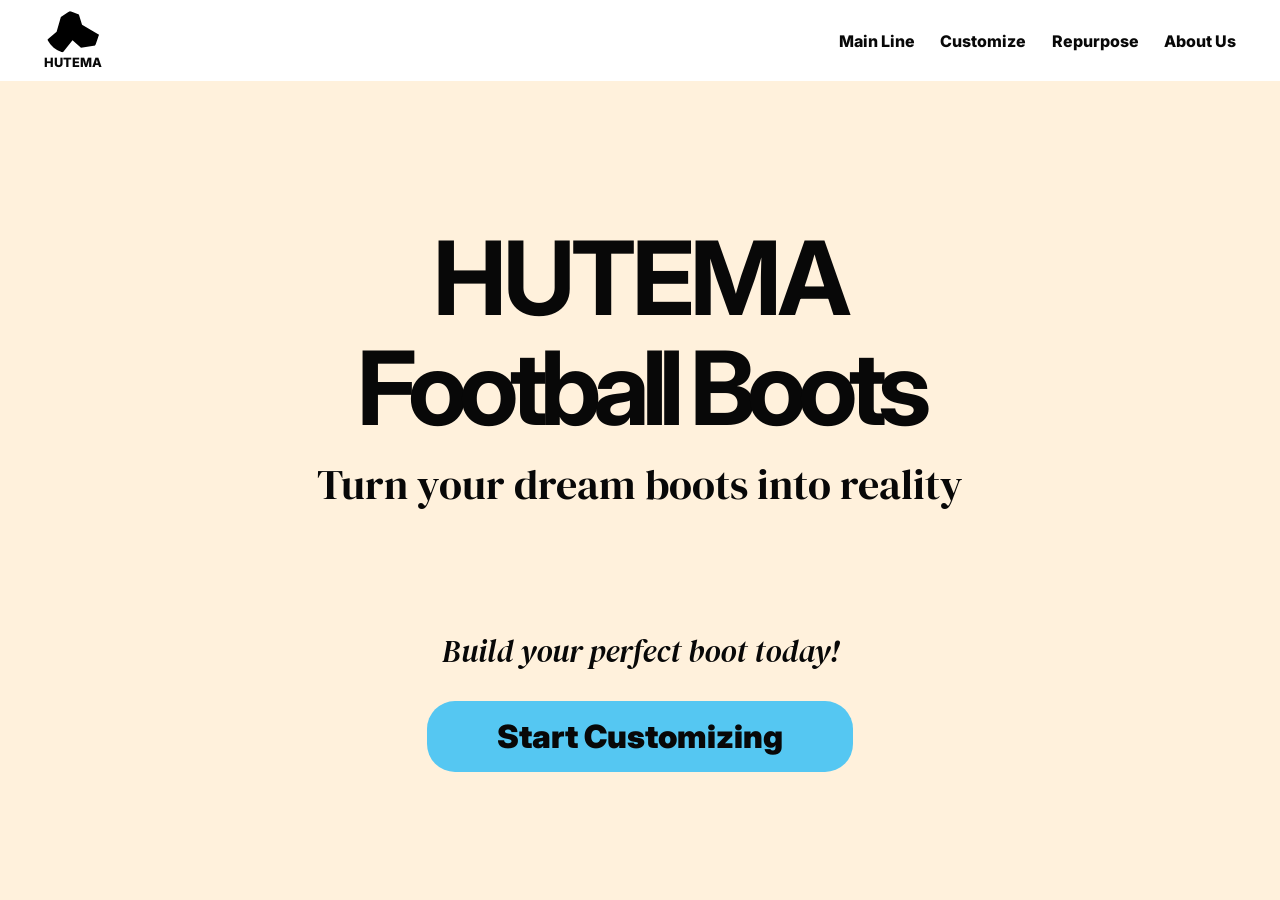
==== index.html @ 70125a13 "T" ====
<!doctype html>
<html lang="en">
<head>
  <meta charset="UTF-8">
  <meta name="viewport" content="width=device-width, initial-scale=1.0">
  <title>Hutema Football Boots</title>
  <link rel="stylesheet" href="styles.css">
</head>
<body class="home-page">
  <header class="site-header">
    <a class="logo" href="/" aria-label="Hutema home">
      <span class="logo-mark"></span>
      <span>HUTEMA</span>
    </a>

    <nav class="main-nav">
      <a href="main-line.html">Main Line</a>
      <a href="customizer.html">Customize</a>
      <a href="repurpose.html">Repurpose</a>
      <a href="about.html">About Us</a>
    </nav>
  </header>

  <main class="home-hero">
    <h1><span>HUTEMA</span>Football Boots</h1>
    <p class="hero-tagline">Turn your dream boots into reality</p>

    <div class="hero-action">
      <p>Build your perfect boot today!</p>
      <a class="start-button" href="customizer.html">Start Customizing</a>
    </div>
  </main>
</body>
</html>
---- styles.css ----
@import url("https://fonts.googleapis.com/css2?family=DM+Serif+Display:ital@0;1&family=Inter:wght@500;600;700;800;900&display=swap");

:root {
  --cream: #fff1dc;
  --black: #080808;
  --blue: #55c7f2;
  --teal: #004d63;
  --gold: #edb735;
}

* {
  box-sizing: border-box;
}

body {
  margin: 0;
  color: var(--black);
  font-family: Inter, Arial, sans-serif;
}

a {
  color: inherit;
  text-decoration: none;
}

.site-header {
  min-height: 81px;
  display: flex;
  align-items: center;
  justify-content: space-between;
  padding: 8px 3.4%;
  background: white;
}

.logo {
  display: grid;
  justify-items: center;
  font-size: 0.8rem;
  font-weight: 800;
  line-height: 1;
}

.logo-mark {
  width: 53px;
  height: 43px;
  display: block;
  margin-bottom: 3px;
  background: black;
  border-radius: 54% 46% 46% 53%;
  clip-path: polygon(
    45% 0, 62% 8%, 68% 32%, 100% 55%,
    93% 80%, 66% 85%, 50% 68%, 32% 96%,
    5% 90%, 0 69%, 20% 48%, 28% 14%
  );
}

.main-nav {
  display: flex;
  gap: clamp(18px, 2vw, 34px);
  font-size: clamp(0.85rem, 1.25vw, 1.35rem);
  font-weight: 800;
}

.main-nav a:hover,
.main-nav a.current {
  color: #147ea6;
}

/* Home page */

.home-page {
  min-height: 100vh;
  background: var(--cream);
}

.home-hero {
  min-height: calc(100vh - 81px);
  display: flex;
  flex-direction: column;
  align-items: center;
  justify-content: center;
  padding: 60px 20px 45px;
  text-align: center;
}

.home-hero h1 {
  max-width: 900px;
  margin: 0;
  font-size: clamp(3.5rem, 8vw, 7.3rem);
  line-height: 1.07;
  letter-spacing: -0.08em;
}

.home-hero h1 span {
  display: block;
  letter-spacing: -0.04em;
}

.hero-tagline {
  margin: 12px 0 0;
  font-family: "DM Serif Display", Georgia, serif;
  font-size: clamp(1.8rem, 3.3vw, 3rem);
}

.hero-action {
  margin-top: clamp(65px, 13vh, 150px);
}

.hero-action p {
  margin: 0 0 29px;
  font-family: "DM Serif Display", Georgia, serif;
  font-size: clamp(1.5rem, 2.4vw, 2.3rem);
  font-style: italic;
}

.start-button {
  display: inline-block;
  padding: 16px 70px;
  border-radius: 28px;
  background: var(--blue);
  font-size: clamp(1.2rem, 2.5vw, 2rem);
  font-weight: 900;
}

/* Customizer pages */

.customizer-page {
  min-height: 100vh;
  background: var(--cream);
}

.customizer-main {
  padding: 22px 5.4vw 50px;
}

.config-tabs {
  display: flex;
  gap: clamp(35px, 6vw, 93px);
  margin-bottom: 58px;
}

.config-tabs a {
  font-size: clamp(2.1rem, 3.1vw, 3.2rem);
  font-weight: 800;
  letter-spacing: -0.07em;
}

.config-tabs a.active {
  color: var(--gold);
}

.customizer-layout {
  display: grid;
  grid-template-columns: minmax(460px, 1fr) minmax(360px, 0.72fr);
  gap: 6vw;
  align-items: center;
}

.option-switcher {
  width: min(100%, 312px);
  display: grid;
  grid-template-columns: 42px 1fr 42px;
  align-items: center;
  overflow: hidden;
  border: 2px solid #111;
  border-radius: 23px;
  background: var(--teal);
  color: white;
}

.option-switcher strong {
  text-align: center;
  font-size: 1.3rem;
}

.arrow-button {
  height: 49px;
  border: 0;
  background: transparent;
  color: white;
  cursor: pointer;
  font-size: 1.05rem;
}

.arrow-button:hover {
  background: rgba(255, 255, 255, 0.13);
}

.option-description {
  min-height: 24px;
  margin: 14px 0 17px;
  font-size: 0.88rem;
}

.picture-grid {
  display: grid;
  grid-template-columns: repeat(3, 1fr);
  gap: 12px;
}

.picture-card {
  min-height: 144px;
  display: flex;
  flex-direction: column;
  justify-content: space-between;
  padding: 14px;
  border: 3px solid transparent;
  background: var(--teal);
  color: white;
  text-align: left;
  cursor: pointer;
}

.picture-card:hover,
.picture-card.selected {
  border-color: var(--gold);
  background: #00637d;
}

.picture-card span {
  align-self: center;
  margin: auto;
  text-align: center;
  font-size: 0.82rem;
  text-decoration: underline;
  text-underline-offset: 3px;
}

.picture-card small {
  color: #c7e8f2;
  font-size: 0.62rem;
}

.boot-preview {
  min-height: 430px;
  display: flex;
  flex-direction: column;
  align-items: center;
  justify-content: center;
}

.boot-illustration {
  width: min(34vw, 420px);
  height: 182px;
  position: relative;
  border-radius: 52% 46% 24% 20% / 73% 64% 28% 29%;
  background: linear-gradient(140deg, #f5ffff, #9dd0d8 55%, #478d97);
  transform: rotate(-8deg);
  box-shadow: inset -25px -17px 30px rgba(0, 53, 69, 0.34),
    0 28px 23px rgba(61, 77, 74, 0.2);
}

.boot-illustration::before {
  content: "";
  position: absolute;
  width: 38%;
  height: 49%;
  top: -30%;
  left: 11%;
  border-radius: 55% 42% 52% 38%;
  background: #e8f4f2;
  transform: rotate(-20deg);
}

.boot-swoosh {
  position: absolute;
  z-index: 2;
  width: 105px;
  height: 38px;
  top: 47%;
  left: 29%;
  border-bottom: 9px solid #384d50;
  border-radius: 0 0 100% 12%;
  transform: rotate(-13deg) skew(-28deg);
}

.boot-preview p {
  margin: 34px 0 0;
  color: #665d53;
  font-size: 0.82rem;
  font-weight: 700;
  text-transform: uppercase;
  letter-spacing: 0.09em;
}

@media (max-width: 760px) {
  .site-header {
    min-height: 72px;
    padding: 8px 5%;
  }

  .logo-mark {
    width: 42px;
    height: 34px;
  }

  .main-nav {
    gap: 14px;
    font-size: 0.72rem;
  }

  .main-nav a:nth-child(1),
  .main-nav a:nth-child(3) {
    display: none;
  }

  .customizer-main {
    padding: 28px 6vw 36px;
  }

  .config-tabs {
    margin-bottom: 36px;
  }

  .customizer-layout {
    grid-template-columns: 1fr;
    gap: 30px;
  }

  .picture-card {
    min-height: 100px;
    padding: 9px;
  }

  .boot-preview {
    min-height: 260px;
    order: -1;
  }

  .boot-illustration {
    width: min(80vw, 350px);
    height: 150px;
  }
}
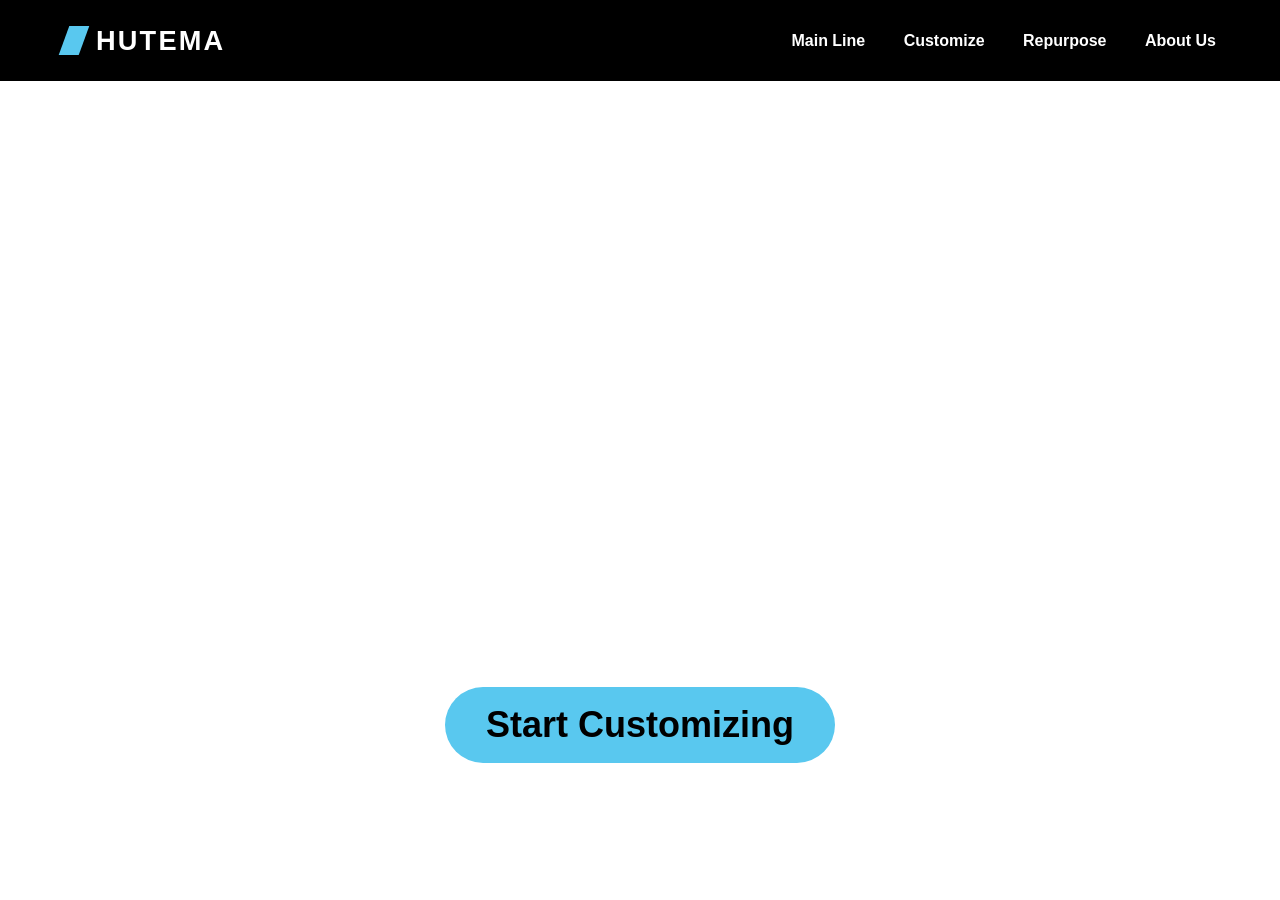
==== commit 60db4ce6: "Yes" ====
--- a/index.html
+++ b/index.html
@@ -1,3 +1,4 @@
+
 <!doctype html>
 <html lang="en">
 <head>
@@ -7,8 +8,9 @@
   <link rel="stylesheet" href="styles.css">
 </head>
 <body class="home-page">
+
   <header class="site-header">
-    <a class="logo" href="/" aria-label="Hutema home">
+    <a class="logo" href="index.html" aria-label="Hutema home">
       <span class="logo-mark"></span>
       <span>HUTEMA</span>
     </a>
@@ -21,8 +23,16 @@
     </nav>
   </header>
 
+  <video class="background-video" autoplay muted loop playsinline aria-hidden="true">
+    <source src="website_boomerang.mp4" type="video/mp4">
+  </video>
+
   <main class="home-hero">
-    <h1><span>HUTEMA</span>Football Boots</h1>
+    <h1>
+      <span>HUTEMA</span>
+      <span class="hero-subtitle">Football Boots</span>
+    </h1>
+
     <p class="hero-tagline">Turn your dream boots into reality</p>
 
     <div class="hero-action">
@@ -30,5 +40,6 @@
       <a class="start-button" href="customizer.html">Start Customizing</a>
     </div>
   </main>
+
 </body>
-</html>+</html>
--- a/styles.css
+++ b/styles.css
@@ -1,21 +1,28 @@
-@import url("https://fonts.googleapis.com/css2?family=DM+Serif+Display:ital@0;1&family=Inter:wght@500;600;700;800;900&display=swap");
 
 :root {
   --cream: #fff1dc;
-  --black: #080808;
-  --blue: #55c7f2;
-  --teal: #004d63;
-  --gold: #edb735;
+  --black: #000000;
+  --blue: #59c8ef;
+  --teal: #004e64;
+  --gold: #efb733;
+  --white: #ffffff;
 }
 
 * {
   box-sizing: border-box;
 }
 
+html {
+  min-height: 100%;
+  scroll-behavior: smooth;
+}
+
 body {
   margin: 0;
+  min-height: 100vh;
+  font-family: Arial, Helvetica, sans-serif;
   color: var(--black);
-  font-family: Inter, Arial, sans-serif;
+  background: var(--cream);
 }
 
 a {
@@ -23,312 +30,610 @@
   text-decoration: none;
 }
 
+button,
+input,
+select,
+textarea {
+  font: inherit;
+}
+
+/* HEADER */
+
 .site-header {
-  min-height: 81px;
+  position: relative;
+  z-index: 5;
+  width: 100%;
+  height: 81px;
+  padding: 0 5%;
   display: flex;
   align-items: center;
   justify-content: space-between;
-  padding: 8px 3.4%;
-  background: white;
+  gap: 30px;
+  background: var(--black);
+  color: var(--white);
 }
 
 .logo {
-  display: grid;
-  justify-items: center;
-  font-size: 0.8rem;
-  font-weight: 800;
-  line-height: 1;
+  display: inline-flex;
+  align-items: center;
+  gap: 12px;
+  flex-shrink: 0;
+  font-size: 1.7rem;
+  font-weight: 900;
+  letter-spacing: 0.08em;
 }
 
 .logo-mark {
-  width: 53px;
-  height: 43px;
-  display: block;
-  margin-bottom: 3px;
-  background: black;
-  border-radius: 54% 46% 46% 53%;
-  clip-path: polygon(
-    45% 0, 62% 8%, 68% 32%, 100% 55%,
-    93% 80%, 66% 85%, 50% 68%, 32% 96%,
-    5% 90%, 0 69%, 20% 48%, 28% 14%
-  );
+  display: inline-block;
+  width: 20px;
+  height: 29px;
+  background: var(--blue);
+  transform: skew(-20deg);
 }
 
 .main-nav {
   display: flex;
-  gap: clamp(18px, 2vw, 34px);
-  font-size: clamp(0.85rem, 1.25vw, 1.35rem);
-  font-weight: 800;
+  align-items: center;
+  justify-content: flex-end;
+  gap: clamp(18px, 3vw, 45px);
+}
+
+.main-nav a {
+  color: var(--white);
+  font-size: 1rem;
+  font-weight: 600;
+  transition: color 0.2s ease;
 }
 
 .main-nav a:hover,
-.main-nav a.current {
-  color: #147ea6;
-}
-
-/* Home page */
+.main-nav a:focus-visible {
+  color: var(--blue);
+}
+
+/* HOMEPAGE VIDEO BACKGROUND */
 
 .home-page {
+  position: relative;
+  isolation: isolate;
   min-height: 100vh;
-  background: var(--cream);
-}
+  background: transparent;
+}
+
+.background-video {
+  position: fixed;
+  top: 81px;
+  left: 0;
+  width: 100%;
+  height: calc(100vh - 81px);
+  object-fit: cover;
+  object-position: center;
+  z-index: -1;
+  pointer-events: none;
+}
+
+/* HOMEPAGE MAIN CONTENT */
 
 .home-hero {
+  position: relative;
+  z-index: 1;
   min-height: calc(100vh - 81px);
+  padding: 88px 20px 45px;
   display: flex;
   flex-direction: column;
   align-items: center;
   justify-content: center;
-  padding: 60px 20px 45px;
   text-align: center;
+  background: transparent;
 }
 
 .home-hero h1 {
   max-width: 900px;
   margin: 0;
-  font-size: clamp(3.5rem, 8vw, 7.3rem);
-  line-height: 1.07;
-  letter-spacing: -0.08em;
+  color: var(--white);
+  font-size: clamp(4rem, 7.7vw, 6.1rem);
+  line-height: 1.05;
+  letter-spacing: -0.075em;
+  font-weight: 900;
 }
 
 .home-hero h1 span {
   display: block;
+  color: var(--white);
+  line-height: 0.98;
+}
+
+.home-hero h1 .hero-subtitle {
+  margin-top: 8px;
+  color: var(--white);
+  font-size: 0.58em;
+  line-height: 1.15;
   letter-spacing: -0.04em;
 }
 
 .hero-tagline {
-  margin: 12px 0 0;
-  font-family: "DM Serif Display", Georgia, serif;
-  font-size: clamp(1.8rem, 3.3vw, 3rem);
+  margin: 24px 0 0;
+  color: var(--white);
+  font-family: "Times New Roman", Times, serif;
+  font-size: clamp(2rem, 3.45vw, 3rem);
 }
 
 .hero-action {
-  margin-top: clamp(65px, 13vh, 150px);
+  margin-top: clamp(85px, 14vh, 132px);
+  display: flex;
+  flex-direction: column;
+  align-items: center;
+  gap: 22px;
 }
 
 .hero-action p {
-  margin: 0 0 29px;
-  font-family: "DM Serif Display", Georgia, serif;
-  font-size: clamp(1.5rem, 2.4vw, 2.3rem);
+  margin: 0;
+  color: var(--white);
+  font-family: "Times New Roman", Times, serif;
+  font-size: clamp(1.7rem, 2.4vw, 2.3rem);
   font-style: italic;
 }
 
 .start-button {
-  display: inline-block;
-  padding: 16px 70px;
-  border-radius: 28px;
+  min-width: 390px;
+  padding: 17px 32px;
+  display: inline-flex;
+  justify-content: center;
+  align-items: center;
+  border: 0;
+  border-radius: 50px;
   background: var(--blue);
-  font-size: clamp(1.2rem, 2.5vw, 2rem);
+  color: var(--black);
+  font-size: clamp(1.55rem, 3.3vw, 2.25rem);
+  font-weight: 800;
+  transition: background 0.2s ease, transform 0.2s ease;
+}
+
+.start-button:hover,
+.start-button:focus-visible {
+  background: var(--white);
+  transform: translateY(-3px);
+}
+
+/* GENERAL PAGE LAYOUT */
+
+.page-container {
+  width: min(1200px, 90%);
+  margin: 0 auto;
+  padding: 55px 0;
+}
+
+.page-title {
+  margin: 0 0 20px;
+  font-size: clamp(2.5rem, 5vw, 4.5rem);
   font-weight: 900;
-}
-
-/* Customizer pages */
+  letter-spacing: -0.05em;
+}
+
+.page-intro {
+  max-width: 800px;
+  margin: 0 0 35px;
+  font-size: 1.15rem;
+  line-height: 1.7;
+}
+
+.section-title {
+  margin: 0 0 20px;
+  font-size: clamp(1.7rem, 3vw, 2.5rem);
+  font-weight: 800;
+}
+
+/* GENERAL BUTTONS */
+
+.button,
+.primary-button {
+  display: inline-flex;
+  align-items: center;
+  justify-content: center;
+  padding: 13px 25px;
+  border: none;
+  border-radius: 30px;
+  background: var(--blue);
+  color: var(--black);
+  font-weight: 800;
+  cursor: pointer;
+  transition: background 0.2s ease, transform 0.2s ease;
+}
+
+.button:hover,
+.primary-button:hover {
+  background: var(--gold);
+  transform: translateY(-2px);
+}
+
+/* MAIN LINE */
+
+.main-line-page {
+  min-height: 100vh;
+  background: var(--cream);
+}
+
+.product-grid {
+  display: grid;
+  grid-template-columns: repeat(3, minmax(0, 1fr));
+  gap: 28px;
+}
+
+.product-card {
+  overflow: hidden;
+  border-radius: 12px;
+  background: var(--white);
+}
+
+.product-card img {
+  display: block;
+  width: 100%;
+  height: 280px;
+  object-fit: cover;
+}
+
+.product-card-content {
+  padding: 22px;
+}
+
+.product-card h2 {
+  margin: 0 0 12px;
+  font-size: 1.5rem;
+}
+
+.product-card p {
+  margin: 0;
+  line-height: 1.6;
+}
+
+/* CUSTOMIZER */
 
 .customizer-page {
   min-height: 100vh;
   background: var(--cream);
 }
 
-.customizer-main {
-  padding: 22px 5.4vw 50px;
-}
-
-.config-tabs {
-  display: flex;
-  gap: clamp(35px, 6vw, 93px);
-  margin-bottom: 58px;
-}
-
-.config-tabs a {
-  font-size: clamp(2.1rem, 3.1vw, 3.2rem);
-  font-weight: 800;
-  letter-spacing: -0.07em;
-}
-
-.config-tabs a.active {
-  color: var(--gold);
-}
-
 .customizer-layout {
   display: grid;
-  grid-template-columns: minmax(460px, 1fr) minmax(360px, 0.72fr);
-  gap: 6vw;
-  align-items: center;
-}
-
-.option-switcher {
-  width: min(100%, 312px);
+  grid-template-columns: minmax(0, 1fr) minmax(300px, 0.8fr);
+  gap: 35px;
+  align-items: start;
+}
+
+.customizer-panel,
+.preview-panel {
+  padding: 28px;
+  border-radius: 14px;
+  background: var(--white);
+}
+
+.customizer-panel h2,
+.preview-panel h2 {
+  margin-top: 0;
+}
+
+.customizer-section {
+  margin-bottom: 28px;
+}
+
+.customizer-section h3 {
+  margin: 0 0 14px;
+  font-size: 1.1rem;
+}
+
+.customizer-section label {
+  display: block;
+  margin-bottom: 8px;
+  font-weight: 700;
+}
+
+.customizer-section select,
+.customizer-section input,
+.customizer-section textarea {
+  width: 100%;
+  padding: 12px;
+  border: 1px solid #b9b9b9;
+  border-radius: 7px;
+  background: var(--white);
+}
+
+.customizer-section textarea {
+  min-height: 100px;
+  resize: vertical;
+}
+
+.color-options {
+  display: flex;
+  flex-wrap: wrap;
+  gap: 12px;
+}
+
+.color-swatch {
+  width: 38px;
+  height: 38px;
+  padding: 0;
+  border: 2px solid var(--white);
+  border-radius: 50%;
+  outline: 1px solid #777;
+  cursor: pointer;
+}
+
+.color-swatch:hover,
+.color-swatch:focus-visible,
+.color-swatch.active {
+  outline: 3px solid var(--blue);
+  outline-offset: 2px;
+}
+
+.boot-preview {
+  width: 100%;
+  max-height: 450px;
+  object-fit: contain;
+}
+
+.customizer-submit {
+  width: 100%;
+  padding: 15px;
+  border: none;
+  border-radius: 30px;
+  background: var(--teal);
+  color: var(--white);
+  font-weight: 800;
+  cursor: pointer;
+}
+
+.customizer-submit:hover {
+  background: var(--blue);
+  color: var(--black);
+}
+
+/* REPURPOSE PAGE */
+
+.repurpose-page {
+  min-height: 100vh;
+  background: var(--cream);
+}
+
+.repurpose-content {
+  max-width: 900px;
+  margin: 0 auto;
+}
+
+.repurpose-content p {
+  font-size: 1.1rem;
+  line-height: 1.8;
+}
+
+.repurpose-steps {
   display: grid;
-  grid-template-columns: 42px 1fr 42px;
-  align-items: center;
-  overflow: hidden;
-  border: 2px solid #111;
-  border-radius: 23px;
-  background: var(--teal);
-  color: white;
-}
-
-.option-switcher strong {
-  text-align: center;
-  font-size: 1.3rem;
-}
-
-.arrow-button {
-  height: 49px;
-  border: 0;
-  background: transparent;
-  color: white;
+  grid-template-columns: repeat(3, minmax(0, 1fr));
+  gap: 22px;
+  margin-top: 35px;
+}
+
+.repurpose-card {
+  padding: 24px;
+  border-radius: 12px;
+  background: var(--white);
+}
+
+.repurpose-card h2 {
+  margin-top: 0;
+}
+
+/* REPORT / INFORMATION CARDS */
+
+.card-grid {
+  display: grid;
+  grid-template-columns: repeat(3, minmax(0, 1fr));
+  gap: 24px;
+}
+
+.info-card,
+.report-card {
+  padding: 25px;
+  border-radius: 12px;
+  background: var(--white);
+}
+
+.info-card h2,
+.report-card h2 {
+  margin-top: 0;
+}
+
+.info-card p,
+.report-card p {
+  line-height: 1.7;
+}
+
+/* ABOUT US */
+
+.about-page {
+  min-height: 100vh;
+  background: var(--cream);
+}
+
+.about-content {
+  max-width: 900px;
+  margin: 0 auto;
+}
+
+.about-content p {
+  font-size: 1.1rem;
+  line-height: 1.8;
+}
+
+/* FORM ELEMENTS */
+
+form {
+  width: 100%;
+}
+
+form label {
+  display: block;
+  margin-bottom: 8px;
+  font-weight: 700;
+}
+
+form input,
+form select,
+form textarea {
+  max-width: 100%;
+}
+
+form button {
   cursor: pointer;
-  font-size: 1.05rem;
-}
-
-.arrow-button:hover {
-  background: rgba(255, 255, 255, 0.13);
-}
-
-.option-description {
-  min-height: 24px;
-  margin: 14px 0 17px;
-  font-size: 0.88rem;
-}
-
-.picture-grid {
-  display: grid;
-  grid-template-columns: repeat(3, 1fr);
-  gap: 12px;
-}
-
-.picture-card {
-  min-height: 144px;
-  display: flex;
-  flex-direction: column;
-  justify-content: space-between;
-  padding: 14px;
-  border: 3px solid transparent;
-  background: var(--teal);
-  color: white;
-  text-align: left;
-  cursor: pointer;
-}
-
-.picture-card:hover,
-.picture-card.selected {
-  border-color: var(--gold);
-  background: #00637d;
-}
-
-.picture-card span {
-  align-self: center;
-  margin: auto;
-  text-align: center;
-  font-size: 0.82rem;
-  text-decoration: underline;
-  text-underline-offset: 3px;
-}
-
-.picture-card small {
-  color: #c7e8f2;
-  font-size: 0.62rem;
-}
-
-.boot-preview {
-  min-height: 430px;
-  display: flex;
-  flex-direction: column;
-  align-items: center;
-  justify-content: center;
-}
-
-.boot-illustration {
-  width: min(34vw, 420px);
-  height: 182px;
-  position: relative;
-  border-radius: 52% 46% 24% 20% / 73% 64% 28% 29%;
-  background: linear-gradient(140deg, #f5ffff, #9dd0d8 55%, #478d97);
-  transform: rotate(-8deg);
-  box-shadow: inset -25px -17px 30px rgba(0, 53, 69, 0.34),
-    0 28px 23px rgba(61, 77, 74, 0.2);
-}
-
-.boot-illustration::before {
-  content: "";
-  position: absolute;
-  width: 38%;
-  height: 49%;
-  top: -30%;
-  left: 11%;
-  border-radius: 55% 42% 52% 38%;
-  background: #e8f4f2;
-  transform: rotate(-20deg);
-}
-
-.boot-swoosh {
-  position: absolute;
-  z-index: 2;
-  width: 105px;
-  height: 38px;
-  top: 47%;
-  left: 29%;
-  border-bottom: 9px solid #384d50;
-  border-radius: 0 0 100% 12%;
-  transform: rotate(-13deg) skew(-28deg);
-}
-
-.boot-preview p {
-  margin: 34px 0 0;
-  color: #665d53;
-  font-size: 0.82rem;
-  font-weight: 700;
-  text-transform: uppercase;
-  letter-spacing: 0.09em;
-}
+}
+
+/* LINKS AND ACCESSIBILITY */
+
+a:focus-visible,
+button:focus-visible,
+input:focus-visible,
+select:focus-visible,
+textarea:focus-visible {
+  outline: 3px solid var(--teal);
+  outline-offset: 3px;
+}
+
+/* TABLETS */
+
+@media (max-width: 950px) {
+  .site-header {
+    padding: 0 3%;
+  }
+
+  .main-nav {
+    gap: 18px;
+  }
+
+  .main-nav a {
+    font-size: 0.9rem;
+  }
+
+  .product-grid,
+  .card-grid,
+  .repurpose-steps {
+    grid-template-columns: repeat(2, minmax(0, 1fr));
+  }
+
+  .customizer-layout {
+    grid-template-columns: 1fr;
+  }
+}
+
+/* MOBILE */
 
 @media (max-width: 760px) {
   .site-header {
-    min-height: 72px;
-    padding: 8px 5%;
+    height: 72px;
+    padding: 0 18px;
+    gap: 12px;
+  }
+
+  .logo {
+    gap: 8px;
+    font-size: 1.25rem;
   }
 
   .logo-mark {
-    width: 42px;
-    height: 34px;
+    width: 15px;
+    height: 23px;
   }
 
   .main-nav {
-    gap: 14px;
+    gap: 10px;
+    flex-wrap: wrap;
+  }
+
+  .main-nav a {
     font-size: 0.72rem;
   }
 
-  .main-nav a:nth-child(1),
-  .main-nav a:nth-child(3) {
-    display: none;
-  }
-
-  .customizer-main {
-    padding: 28px 6vw 36px;
-  }
-
-  .config-tabs {
-    margin-bottom: 36px;
-  }
-
-  .customizer-layout {
+  .background-video {
+    top: 72px;
+    height: calc(100vh - 72px);
+  }
+
+  .home-hero {
+    min-height: calc(100vh - 72px);
+    padding: 65px 18px 35px;
+  }
+
+  .home-hero h1 {
+    font-size: clamp(3.2rem, 12vw, 5rem);
+  }
+
+  .home-hero h1 .hero-subtitle {
+    font-size: 0.58em;
+  }
+
+  .hero-tagline {
+    font-size: clamp(1.6rem, 6vw, 2.2rem);
+  }
+
+  .hero-action {
+    margin-top: 75px;
+    gap: 18px;
+  }
+
+  .hero-action p {
+    font-size: clamp(1.4rem, 5vw, 1.9rem);
+  }
+
+  .start-button {
+    min-width: 0;
+    width: min(100%, 350px);
+    padding: 15px 24px;
+    font-size: 1.5rem;
+  }
+
+  .page-container {
+    width: 92%;
+    padding: 35px 0;
+  }
+
+  .product-grid,
+  .card-grid,
+  .repurpose-steps {
     grid-template-columns: 1fr;
-    gap: 30px;
-  }
-
-  .picture-card {
-    min-height: 100px;
-    padding: 9px;
-  }
-
-  .boot-preview {
-    min-height: 260px;
-    order: -1;
-  }
-
-  .boot-illustration {
-    width: min(80vw, 350px);
-    height: 150px;
-  }
-}+  }
+
+  .customizer-panel,
+  .preview-panel {
+    padding: 20px;
+  }
+}
+
+/* SMALL MOBILE SCREENS */
+
+@media (max-width: 420px) {
+  .site-header {
+    padding: 0 10px;
+  }
+
+  .logo {
+    font-size: 1rem;
+  }
+
+  .main-nav {
+    gap: 7px;
+  }
+
+  .main-nav a {
+    font-size: 0.65rem;
+  }
+
+  .home-hero h1 {
+    font-size: 3rem;
+  }
+
+  .home-hero h1 .hero-subtitle {
+    font-size: 0.58em;
+  }
+
+  .start-button {
+    font-size: 1.25rem;
+  }
+}
+
+
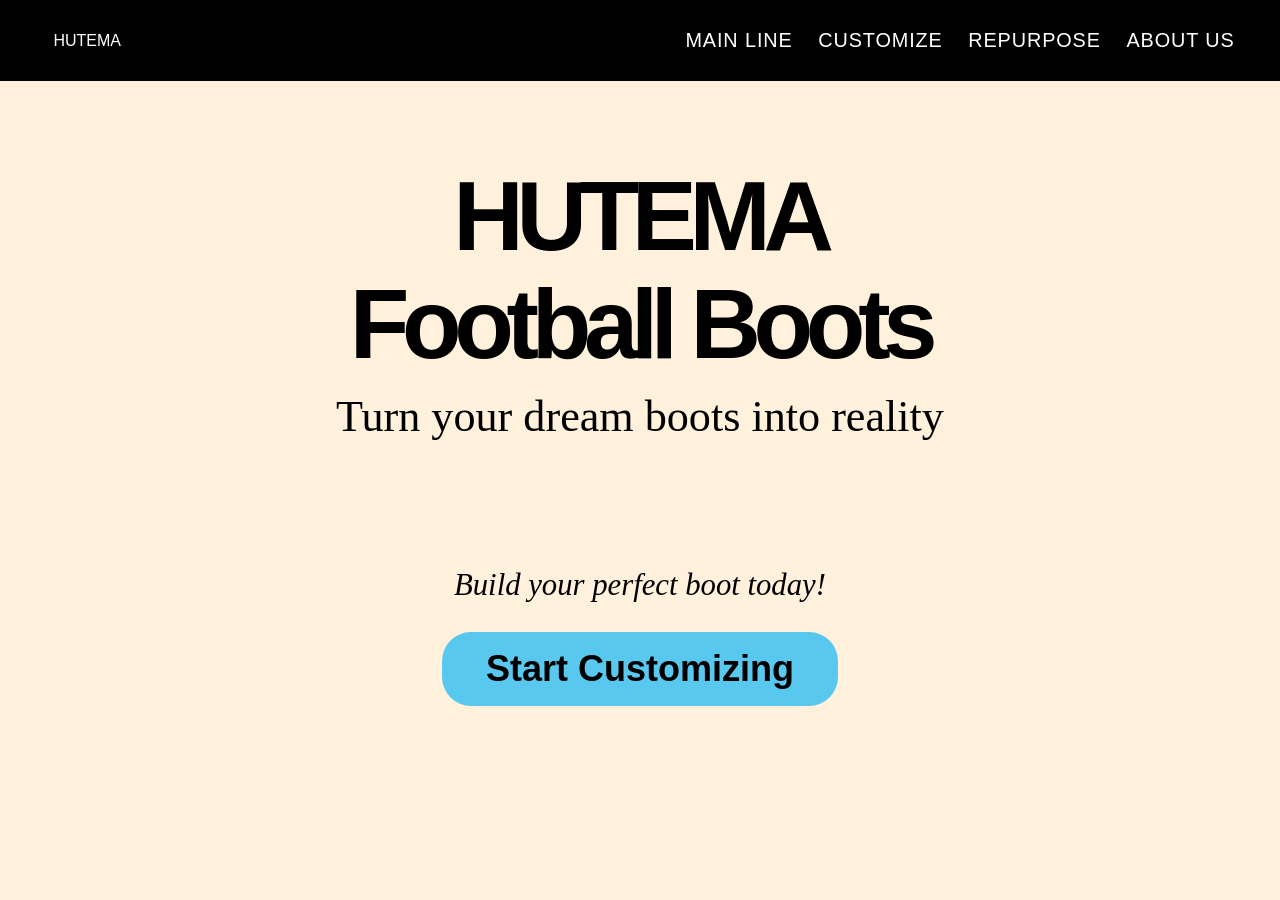
==== commit aadafabc: "Reverse" ====
--- a/index.html
+++ b/index.html
@@ -1,4 +1,3 @@
-
 <!doctype html>
 <html lang="en">
 <head>
@@ -8,9 +7,8 @@
   <link rel="stylesheet" href="styles.css">
 </head>
 <body class="home-page">
-
   <header class="site-header">
-    <a class="logo" href="index.html" aria-label="Hutema home">
+    <a class="logo" href="/" aria-label="Hutema home">
       <span class="logo-mark"></span>
       <span>HUTEMA</span>
     </a>
@@ -23,16 +21,8 @@
     </nav>
   </header>
 
-  <video class="background-video" autoplay muted loop playsinline aria-hidden="true">
-    <source src="website_boomerang.mp4" type="video/mp4">
-  </video>
-
   <main class="home-hero">
-    <h1>
-      <span>HUTEMA</span>
-      <span class="hero-subtitle">Football Boots</span>
-    </h1>
-
+    <h1><span>HUTEMA</span>Football Boots</h1>
     <p class="hero-tagline">Turn your dream boots into reality</p>
 
     <div class="hero-action">
@@ -40,6 +30,5 @@
       <a class="start-button" href="customizer.html">Start Customizing</a>
     </div>
   </main>
-
 </body>
-</html>
+</html>
--- a/styles.css
+++ b/styles.css
@@ -5,24 +5,16 @@
   --blue: #59c8ef;
   --teal: #004e64;
   --gold: #efb733;
-  --white: #ffffff;
 }
 
 * {
   box-sizing: border-box;
 }
 
-html {
-  min-height: 100%;
-  scroll-behavior: smooth;
-}
-
 body {
   margin: 0;
-  min-height: 100vh;
+  color: var(--black);
   font-family: Arial, Helvetica, sans-serif;
-  color: var(--black);
-  background: var(--cream);
 }
 
 a {
@@ -30,610 +22,546 @@
   text-decoration: none;
 }
 
-button,
-input,
-select,
-textarea {
-  font: inherit;
-}
-
-/* HEADER */
-
+/* Header and navigation */
 .site-header {
-  position: relative;
-  z-index: 5;
-  width: 100%;
   height: 81px;
-  padding: 0 5%;
   display: flex;
   align-items: center;
   justify-content: space-between;
-  gap: 30px;
-  background: var(--black);
-  color: var(--white);
+  padding: 6px 3.55%;
+  background: #000000 !important;
 }
 
 .logo {
-  display: inline-flex;
-  align-items: center;
-  gap: 12px;
+  display: grid;
+  justify-items: center;
   flex-shrink: 0;
-  font-size: 1.7rem;
-  font-weight: 900;
-  letter-spacing: 0.08em;
-}
-
-.logo-mark {
-  display: inline-block;
-  width: 20px;
-  height: 29px;
-  background: var(--blue);
-  transform: skew(-20deg);
+}
+
+.logo a {
+  display: flex;
+  align-items: center;
+}
+
+.brand-image {
+  width: 68px;
+  height: 66px;
+  object-fit: contain;
+  filter: brightness(0) invert(1) !important;
+  opacity: 1 !important;
+  visibility: visible !important;
 }
 
 .main-nav {
   display: flex;
   align-items: center;
-  justify-content: flex-end;
-  gap: clamp(18px, 3vw, 45px);
+  gap: clamp(19px, 2vw, 34px);
+  font-family: "Helvetica Neue", Helvetica, Arial, sans-serif;
+  font-size: clamp(0.95rem, 1.55vw, 1.3rem);
+  font-weight: 400;
+  letter-spacing: 0.045em;
+  text-transform: uppercase;
 }
 
 .main-nav a {
-  color: var(--white);
-  font-size: 1rem;
-  font-weight: 600;
+  color: #ffffff !important;
+  font-weight: 400;
   transition: color 0.2s ease;
 }
 
 .main-nav a:hover,
-.main-nav a:focus-visible {
-  color: var(--blue);
-}
-
-/* HOMEPAGE VIDEO BACKGROUND */
-
+.main-nav a.current {
+  color: #cccccc !important;
+}
+
+/* Homepage */
 .home-page {
-  position: relative;
-  isolation: isolate;
   min-height: 100vh;
-  background: transparent;
-}
-
-.background-video {
-  position: fixed;
-  top: 81px;
-  left: 0;
-  width: 100%;
-  height: calc(100vh - 81px);
-  object-fit: cover;
-  object-position: center;
-  z-index: -1;
-  pointer-events: none;
-}
-
-/* HOMEPAGE MAIN CONTENT */
+  background: var(--cream);
+}
 
 .home-hero {
-  position: relative;
-  z-index: 1;
   min-height: calc(100vh - 81px);
+  display: flex;
+  flex-direction: column;
+  align-items: center;
+  justify-content: flex-start;
   padding: 88px 20px 45px;
-  display: flex;
-  flex-direction: column;
-  align-items: center;
-  justify-content: center;
   text-align: center;
-  background: transparent;
 }
 
 .home-hero h1 {
   max-width: 900px;
   margin: 0;
-  color: var(--white);
   font-size: clamp(4rem, 7.7vw, 6.1rem);
-  line-height: 1.05;
+  line-height: 1.22;
   letter-spacing: -0.075em;
   font-weight: 900;
 }
 
 .home-hero h1 span {
   display: block;
-  color: var(--white);
   line-height: 0.98;
 }
 
-.home-hero h1 .hero-subtitle {
-  margin-top: 8px;
-  color: var(--white);
-  font-size: 0.58em;
-  line-height: 1.15;
-  letter-spacing: -0.04em;
-}
-
 .hero-tagline {
-  margin: 24px 0 0;
-  color: var(--white);
+  margin: 7px 0 0;
   font-family: "Times New Roman", Times, serif;
   font-size: clamp(2rem, 3.45vw, 3rem);
 }
 
 .hero-action {
   margin-top: clamp(85px, 14vh, 132px);
-  display: flex;
-  flex-direction: column;
-  align-items: center;
-  gap: 22px;
 }
 
 .hero-action p {
-  margin: 0;
-  color: var(--white);
+  margin: 0 0 29px;
   font-family: "Times New Roman", Times, serif;
   font-size: clamp(1.7rem, 2.4vw, 2.3rem);
   font-style: italic;
 }
 
 .start-button {
+  display: inline-block;
   min-width: 390px;
-  padding: 17px 32px;
-  display: inline-flex;
-  justify-content: center;
-  align-items: center;
-  border: 0;
-  border-radius: 50px;
+  padding: 16px 44px;
+  border-radius: 29px;
   background: var(--blue);
-  color: var(--black);
   font-size: clamp(1.55rem, 3.3vw, 2.25rem);
-  font-weight: 800;
-  transition: background 0.2s ease, transform 0.2s ease;
-}
-
-.start-button:hover,
-.start-button:focus-visible {
-  background: var(--white);
-  transform: translateY(-3px);
-}
-
-/* GENERAL PAGE LAYOUT */
-
-.page-container {
-  width: min(1200px, 90%);
-  margin: 0 auto;
-  padding: 55px 0;
-}
-
-.page-title {
-  margin: 0 0 20px;
-  font-size: clamp(2.5rem, 5vw, 4.5rem);
   font-weight: 900;
-  letter-spacing: -0.05em;
-}
-
-.page-intro {
-  max-width: 800px;
-  margin: 0 0 35px;
-  font-size: 1.15rem;
-  line-height: 1.7;
-}
-
-.section-title {
-  margin: 0 0 20px;
-  font-size: clamp(1.7rem, 3vw, 2.5rem);
-  font-weight: 800;
-}
-
-/* GENERAL BUTTONS */
-
-.button,
-.primary-button {
-  display: inline-flex;
-  align-items: center;
-  justify-content: center;
-  padding: 13px 25px;
-  border: none;
-  border-radius: 30px;
-  background: var(--blue);
-  color: var(--black);
-  font-weight: 800;
-  cursor: pointer;
-  transition: background 0.2s ease, transform 0.2s ease;
-}
-
-.button:hover,
-.primary-button:hover {
-  background: var(--gold);
+}
+
+.start-button:hover {
+  background: #2eb9ed;
   transform: translateY(-2px);
 }
 
-/* MAIN LINE */
-
-.main-line-page {
+/* Main Line, Repurpose, and About pages */
+.simple-page {
   min-height: 100vh;
   background: var(--cream);
 }
 
-.product-grid {
-  display: grid;
-  grid-template-columns: repeat(3, minmax(0, 1fr));
-  gap: 28px;
-}
-
-.product-card {
-  overflow: hidden;
-  border-radius: 12px;
-  background: var(--white);
-}
-
-.product-card img {
-  display: block;
-  width: 100%;
-  height: 280px;
-  object-fit: cover;
-}
-
-.product-card-content {
-  padding: 22px;
-}
-
-.product-card h2 {
-  margin: 0 0 12px;
-  font-size: 1.5rem;
-}
-
-.product-card p {
+.simple-content {
+  max-width: 900px;
+  margin: 0 auto;
+  padding: 12vh 8vw;
+  text-align: center;
+}
+
+.simple-content h1 {
   margin: 0;
-  line-height: 1.6;
-}
-
-/* CUSTOMIZER */
-
+  font-size: clamp(3.1rem, 7vw, 6.3rem);
+  letter-spacing: -0.07em;
+}
+
+.simple-content p {
+  max-width: 650px;
+  margin: 22px auto 0;
+  font-family: "Times New Roman", Times, serif;
+  font-size: clamp(1.5rem, 2.5vw, 2.2rem);
+  line-height: 1.25;
+}
+
+/* Customizer pages */
 .customizer-page {
   min-height: 100vh;
-  background: var(--cream);
+  background: var(--cream) !important;
+}
+
+.customizer-main {
+  padding: 22px 5.4vw 50px;
+}
+
+/* Upper and Soleplate tabs with animated underline */
+.config-tabs {
+  display: flex;
+  gap: clamp(35px, 6vw, 93px);
+  margin-bottom: 60px;
+  position: relative;
+}
+
+.config-tabs a {
+  position: relative;
+  padding-bottom: 10px;
+  font-size: clamp(2.5rem, 4.2vw, 3.35rem);
+  font-weight: 800;
+  letter-spacing: -0.065em;
+  transition: color 0.3s ease;
+}
+
+.config-tabs a.active {
+  color: var(--gold);
+}
+
+.config-tabs a::after {
+  content: "";
+  position: absolute;
+  bottom: 0;
+  left: 0;
+  width: 100%;
+  height: 4px;
+  background: var(--gold);
+  border-radius: 3px;
+  transform: scaleX(0);
+  transform-origin: left;
+}
+
+.config-tabs a.active::after {
+  transform: scaleX(1);
+  animation: tab-underline-in 0.3s ease both;
+}
+
+@keyframes tab-underline-in {
+  from {
+    transform: scaleX(0);
+  }
+  to {
+    transform: scaleX(1);
+  }
 }
 
 .customizer-layout {
   display: grid;
-  grid-template-columns: minmax(0, 1fr) minmax(300px, 0.8fr);
-  gap: 35px;
+  grid-template-columns: 1fr 1fr 300px;
+  gap: 30px;
   align-items: start;
 }
 
-.customizer-panel,
-.preview-panel {
+.option-switcher {
+  width: min(100%, 312px);
+  display: grid;
+  grid-template-columns: 42px 1fr 42px;
+  align-items: center;
+  overflow: hidden;
+  border: 2px solid #111;
+  border-radius: 23px;
+  background: var(--teal);
+  color: white;
+}
+
+.option-switcher strong {
+  text-align: center;
+  font-size: 1.3rem;
+}
+
+.arrow-button {
+  height: 49px;
+  border: 0;
+  background: transparent;
+  color: white;
+  cursor: pointer;
+  font-size: 1.05rem;
+}
+
+.arrow-button:hover {
+  background: rgba(255, 255, 255, 0.13);
+}
+
+.option-description {
+  margin: 14px 0 17px;
+  font-size: 0.88rem;
+}
+
+.picture-grid {
+  display: grid;
+  grid-template-columns: repeat(3, 1fr);
+  gap: 12px;
+}
+
+.picture-card {
+  min-height: 145px;
+  display: flex;
+  flex-direction: column;
+  justify-content: space-between;
+  padding: 14px;
+  border: 3px solid transparent;
+  background: var(--teal);
+  color: white;
+  cursor: pointer;
+}
+
+.picture-card:hover,
+.picture-card.selected {
+  border-color: var(--gold);
+  background: #00637d;
+}
+
+.picture-card span {
+  align-self: center;
+  margin: auto;
+  text-align: center;
+  font-size: 0.82rem;
+  text-decoration: underline;
+  text-underline-offset: 3px;
+}
+
+.picture-card small {
+  color: #c7e8f2;
+  font-size: 0.62rem;
+}
+
+.boot-preview {
+  min-height: 430px;
+  display: flex;
+  flex-direction: column;
+  align-items: center;
+  justify-content: center;
+}
+
+.boot-image {
+  width: min(40vw, 470px);
+  height: auto;
+  object-fit: contain;
+}
+
+.boot-preview p {
+  margin: 34px 0 0;
+  color: #665d53;
+  font-size: 0.82rem;
+  font-weight: 700;
+  text-transform: uppercase;
+  letter-spacing: 0.09em;
+}
+
+/* Customization color picker */
+.color-picker-area {
+  margin-top: 24px;
+  padding-top: 20px;
+  border-top: 1px solid #ddd;
+}
+
+.color-picker-area label {
+  display: block;
+  margin-bottom: 12px;
+  font-weight: 600;
+  font-size: 0.95rem;
+}
+
+.color-value {
+  color: var(--teal);
+  font-weight: 700;
+}
+
+.color-swatches-grid {
+  display: flex;
+  flex-wrap: wrap;
+  gap: 10px;
+}
+
+.color-swatch {
+  width: 34px;
+  height: 34px;
+  border-radius: 50%;
+  border: 2px solid transparent;
+  outline: 1px solid #ccc;
+  cursor: pointer;
+  transition:
+    transform 0.15s ease,
+    border-color 0.15s ease,
+    box-shadow 0.15s ease;
+}
+
+.color-swatch:hover {
+  transform: scale(1.1);
+}
+
+.color-swatch.active {
+  border-color: #fff;
+  outline: 2px solid var(--black);
+  transform: scale(1.15);
+  box-shadow: 0 2px 6px rgba(0, 0, 0, 0.25);
+}
+
+/* Customization report */
+.customization-report {
+  width: 300px;
   padding: 28px;
-  border-radius: 14px;
-  background: var(--white);
-}
-
-.customizer-panel h2,
-.preview-panel h2 {
+  background: #fff;
+  border: 1px solid #ddd;
+  border-radius: 8px;
+  align-self: start;
+}
+
+.customization-report h2 {
   margin-top: 0;
-}
-
-.customizer-section {
-  margin-bottom: 28px;
-}
-
-.customizer-section h3 {
-  margin: 0 0 14px;
-  font-size: 1.1rem;
-}
-
-.customizer-section label {
-  display: block;
-  margin-bottom: 8px;
-  font-weight: 700;
-}
-
-.customizer-section select,
-.customizer-section input,
-.customizer-section textarea {
-  width: 100%;
-  padding: 12px;
-  border: 1px solid #b9b9b9;
-  border-radius: 7px;
-  background: var(--white);
-}
-
-.customizer-section textarea {
-  min-height: 100px;
-  resize: vertical;
-}
-
-.color-options {
-  display: flex;
-  flex-wrap: wrap;
-  gap: 12px;
-}
-
-.color-swatch {
-  width: 38px;
-  height: 38px;
-  padding: 0;
-  border: 2px solid var(--white);
-  border-radius: 50%;
-  outline: 1px solid #777;
-  cursor: pointer;
-}
-
-.color-swatch:hover,
-.color-swatch:focus-visible,
-.color-swatch.active {
-  outline: 3px solid var(--blue);
-  outline-offset: 2px;
-}
-
-.boot-preview {
-  width: 100%;
-  max-height: 450px;
-  object-fit: contain;
-}
-
-.customizer-submit {
-  width: 100%;
-  padding: 15px;
-  border: none;
-  border-radius: 30px;
-  background: var(--teal);
-  color: var(--white);
-  font-weight: 800;
-  cursor: pointer;
-}
-
-.customizer-submit:hover {
-  background: var(--blue);
-  color: var(--black);
-}
-
-/* REPURPOSE PAGE */
-
-.repurpose-page {
-  min-height: 100vh;
-  background: var(--cream);
-}
-
-.repurpose-content {
-  max-width: 900px;
-  margin: 0 auto;
-}
-
-.repurpose-content p {
-  font-size: 1.1rem;
-  line-height: 1.8;
-}
-
-.repurpose-steps {
-  display: grid;
-  grid-template-columns: repeat(3, minmax(0, 1fr));
-  gap: 22px;
-  margin-top: 35px;
-}
-
-.repurpose-card {
-  padding: 24px;
-  border-radius: 12px;
-  background: var(--white);
-}
-
-.repurpose-card h2 {
+  margin-bottom: 20px;
+}
+
+.customization-report h3 {
+  font-size: 12px;
+  letter-spacing: 1.5px;
+  margin-top: 20px;
+  margin-bottom: 12px;
+}
+
+.customization-report p {
+  margin: 8px 0;
+  line-height: 1.5;
+  font-size: 14px;
+}
+
+.customization-report strong {
+  font-weight: 600;
+}
+
+.report-divider {
+  height: 1px;
+  background: #ddd;
+  margin: 20px 0;
+}
+
+/* Upper customizer: match Soleplate styling */
+.site-header .logo {
+  color: #ffffff !important;
+  display: flex;
+  align-items: center;
+  gap: 8px;
+  flex-shrink: 0;
+}
+
+.customizer-main .customizer-layout {
+  align-items: start;
+}
+
+.custom-boot-card {
+  width: 300px;
+  padding: 28px;
+  background: #ffffff;
+  border: 1px solid #dddddd;
+  border-radius: 8px;
+  align-self: start;
+}
+
+.custom-boot-card h2 {
   margin-top: 0;
-}
-
-/* REPORT / INFORMATION CARDS */
-
-.card-grid {
-  display: grid;
-  grid-template-columns: repeat(3, minmax(0, 1fr));
-  gap: 24px;
-}
-
-.info-card,
-.report-card {
-  padding: 25px;
-  border-radius: 12px;
-  background: var(--white);
-}
-
-.info-card h2,
-.report-card h2 {
-  margin-top: 0;
-}
-
-.info-card p,
-.report-card p {
-  line-height: 1.7;
-}
-
-/* ABOUT US */
-
-.about-page {
-  min-height: 100vh;
-  background: var(--cream);
-}
-
-.about-content {
-  max-width: 900px;
-  margin: 0 auto;
-}
-
-.about-content p {
-  font-size: 1.1rem;
-  line-height: 1.8;
-}
-
-/* FORM ELEMENTS */
-
-form {
-  width: 100%;
-}
-
-form label {
-  display: block;
-  margin-bottom: 8px;
-  font-weight: 700;
-}
-
-form input,
-form select,
-form textarea {
-  max-width: 100%;
-}
-
-form button {
-  cursor: pointer;
-}
-
-/* LINKS AND ACCESSIBILITY */
-
-a:focus-visible,
-button:focus-visible,
-input:focus-visible,
-select:focus-visible,
-textarea:focus-visible {
-  outline: 3px solid var(--teal);
-  outline-offset: 3px;
-}
-
-/* TABLETS */
-
-@media (max-width: 950px) {
-  .site-header {
-    padding: 0 3%;
-  }
-
-  .main-nav {
-    gap: 18px;
-  }
-
-  .main-nav a {
-    font-size: 0.9rem;
-  }
-
-  .product-grid,
-  .card-grid,
-  .repurpose-steps {
-    grid-template-columns: repeat(2, minmax(0, 1fr));
-  }
-
+  margin-bottom: 20px;
+}
+
+.custom-boot-card h3 {
+  margin-top: 20px;
+  margin-bottom: 12px;
+  font-size: 12px;
+  letter-spacing: 1.5px;
+}
+
+.custom-boot-card p {
+  margin: 8px 0;
+  font-size: 14px;
+  line-height: 1.5;
+  overflow-wrap: anywhere;
+}
+
+.custom-boot-card hr {
+  border: 0;
+  border-top: 1px solid #dddddd;
+  margin: 20px 0;
+}
+
+/* Responsive layouts */
+@media (max-width: 1000px) {
   .customizer-layout {
-    grid-template-columns: 1fr;
-  }
-}
-
-/* MOBILE */
+    grid-template-columns: 1fr 1fr;
+  }
+
+  .customization-report,
+  .custom-boot-card {
+    grid-column: 1 / -1;
+    width: 100%;
+  }
+}
 
 @media (max-width: 760px) {
   .site-header {
     height: 72px;
-    padding: 0 18px;
-    gap: 12px;
-  }
-
-  .logo {
-    gap: 8px;
-    font-size: 1.25rem;
-  }
-
-  .logo-mark {
-    width: 15px;
-    height: 23px;
+    padding: 8px 5%;
+    background: #000000 !important;
+  }
+
+  .brand-image {
+    width: 54px;
+    height: 52px;
+    filter: brightness(0) invert(1) !important;
   }
 
   .main-nav {
-    gap: 10px;
-    flex-wrap: wrap;
-  }
-
-  .main-nav a {
+    gap: 14px;
     font-size: 0.72rem;
   }
 
-  .background-video {
-    top: 72px;
-    height: calc(100vh - 72px);
+  .main-nav a:nth-child(1),
+  .main-nav a:nth-child(3) {
+    display: none;
   }
 
   .home-hero {
     min-height: calc(100vh - 72px);
-    padding: 65px 18px 35px;
-  }
-
-  .home-hero h1 {
-    font-size: clamp(3.2rem, 12vw, 5rem);
-  }
-
-  .home-hero h1 .hero-subtitle {
-    font-size: 0.58em;
-  }
-
-  .hero-tagline {
-    font-size: clamp(1.6rem, 6vw, 2.2rem);
-  }
-
-  .hero-action {
-    margin-top: 75px;
-    gap: 18px;
-  }
-
-  .hero-action p {
-    font-size: clamp(1.4rem, 5vw, 1.9rem);
+    padding-top: 80px;
   }
 
   .start-button {
     min-width: 0;
-    width: min(100%, 350px);
-    padding: 15px 24px;
-    font-size: 1.5rem;
-  }
-
-  .page-container {
-    width: 92%;
-    padding: 35px 0;
-  }
-
-  .product-grid,
-  .card-grid,
-  .repurpose-steps {
+    padding: 15px 36px;
+  }
+
+  .customizer-main {
+    padding: 28px 6vw 36px;
+  }
+
+  .config-tabs {
+    margin-bottom: 36px;
+  }
+
+  .config-tabs a {
+    padding-bottom: 8px;
+  }
+
+  .customizer-layout {
     grid-template-columns: 1fr;
-  }
-
-  .customizer-panel,
-  .preview-panel {
-    padding: 20px;
-  }
-}
-
-/* SMALL MOBILE SCREENS */
-
-@media (max-width: 420px) {
-  .site-header {
-    padding: 0 10px;
-  }
-
-  .logo {
-    font-size: 1rem;
-  }
-
-  .main-nav {
-    gap: 7px;
-  }
-
-  .main-nav a {
-    font-size: 0.65rem;
-  }
-
-  .home-hero h1 {
-    font-size: 3rem;
-  }
-
-  .home-hero h1 .hero-subtitle {
-    font-size: 0.58em;
-  }
-
-  .start-button {
-    font-size: 1.25rem;
-  }
-}
-
-
+    gap: 30px;
+  }
+
+  .customization-report,
+  .custom-boot-card {
+    grid-column: auto;
+    width: 100%;
+  }
+
+  .picture-card {
+    min-height: 100px;
+    padding: 9px;
+  }
+
+  .boot-preview {
+    min-height: 260px;
+    order: -1;
+  }
+
+  .boot-image {
+    width: min(85vw, 430px);
+  }
+}
+
+/* Global logo visibility: white on every page */
+.site-header .brand-image,
+.logo .brand-image,
+.brand-image {
+  filter: brightness(0) invert(1) !important;
+  opacity: 1 !important;
+  visibility: visible !important;
+}
+
+/* Consistent header and navigation colors across all pages */
+.site-header {
+  background-color: #000000 !important;
+}
+
+.site-header .main-nav a {
+  color: #ffffff !important;
+}
+
+.site-header .main-nav a:hover,
+.site-header .main-nav a.current {
+  color: #cccccc !important;
+}
+
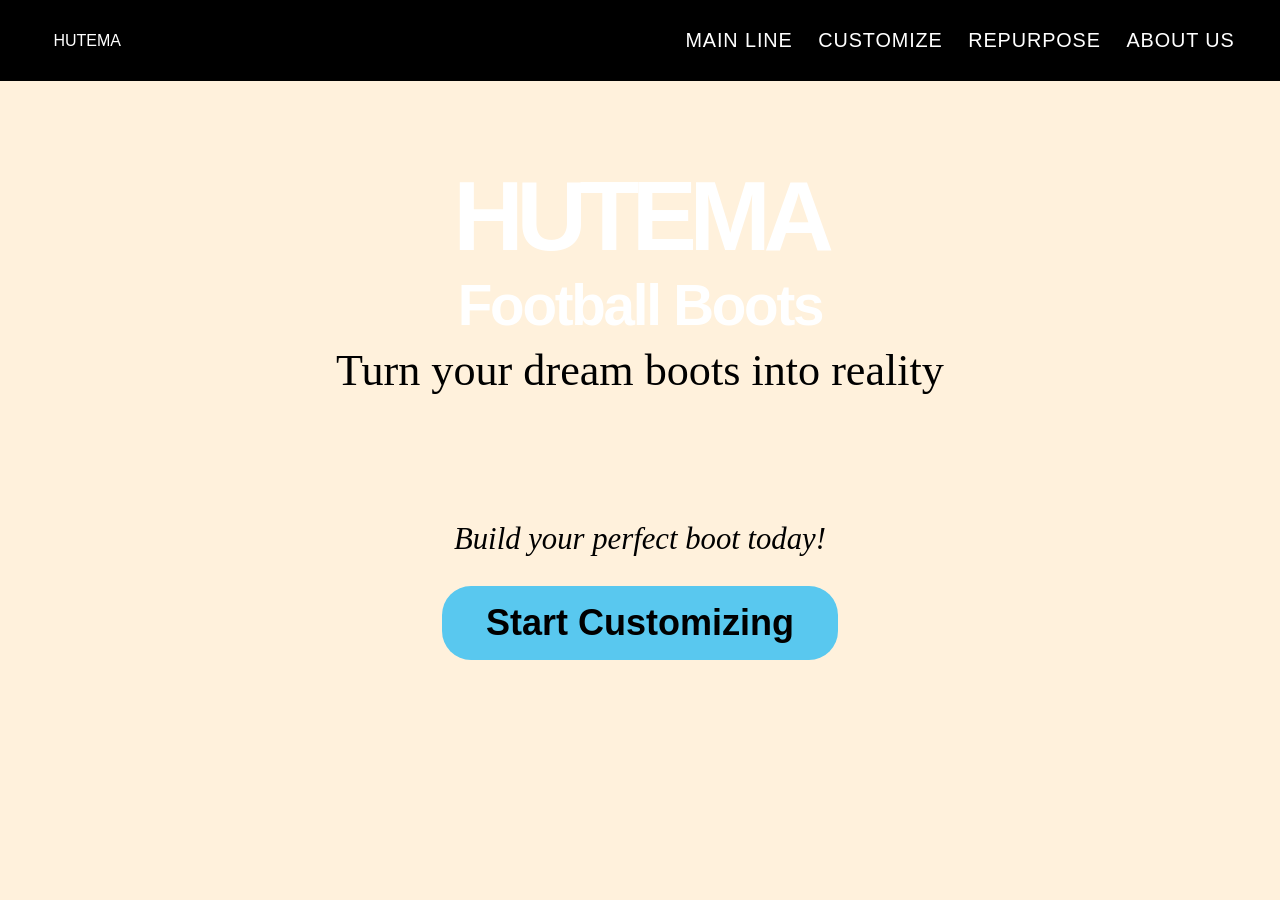
==== commit 5948bcb5: "Video background" ====
--- a/index.html
+++ b/index.html
@@ -1,3 +1,4 @@
+
 <!doctype html>
 <html lang="en">
 <head>
@@ -21,8 +22,16 @@
     </nav>
   </header>
 
+  <video class="background-video" autoplay muted loop playsinline aria-hidden="true">
+    <source src="assets/website_boomerang.mp4" type="video/mp4">
+  </video>
+
   <main class="home-hero">
-    <h1><span>HUTEMA</span>Football Boots</h1>
+    <h1>
+      <span>HUTEMA</span>
+      <span class="hero-subtitle">Football Boots</span>
+    </h1>
+
     <p class="hero-tagline">Turn your dream boots into reality</p>
 
     <div class="hero-action">
@@ -31,4 +40,4 @@
     </div>
   </main>
 </body>
-</html>+</html>
--- a/styles.css
+++ b/styles.css
@@ -565,3 +565,52 @@
   color: #cccccc !important;
 }
 
+/* Homepage background video */
+.home-page {
+  position: relative;
+  isolation: isolate;
+}
+
+.home-page .background-video {
+  position: absolute;
+  top: 81px;
+  left: 0;
+  width: 100%;
+  height: calc(100vh - 81px);
+  object-fit: cover;
+  object-position: center;
+  z-index: -1;
+  pointer-events: none;
+}
+
+/* Keep the homepage content above the video */
+.home-page .home-hero {
+  position: relative;
+  z-index: 1;
+  background: transparent;
+}
+
+/* Homepage heading: both lines white */
+.home-page .home-hero h1 {
+  color: #ffffff;
+}
+
+.home-page .home-hero h1 span {
+  color: #ffffff;
+}
+
+/* Make Football Boots smaller than HUTEMA */
+.home-page .home-hero h1 .hero-subtitle {
+  margin-top: 8px;
+  font-size: 0.58em;
+  line-height: 1.15;
+  letter-spacing: -0.04em;
+}
+
+@media (max-width: 700px) {
+  .home-page .background-video {
+    top: 72px;
+    height: calc(100vh - 72px);
+  }
+}
+
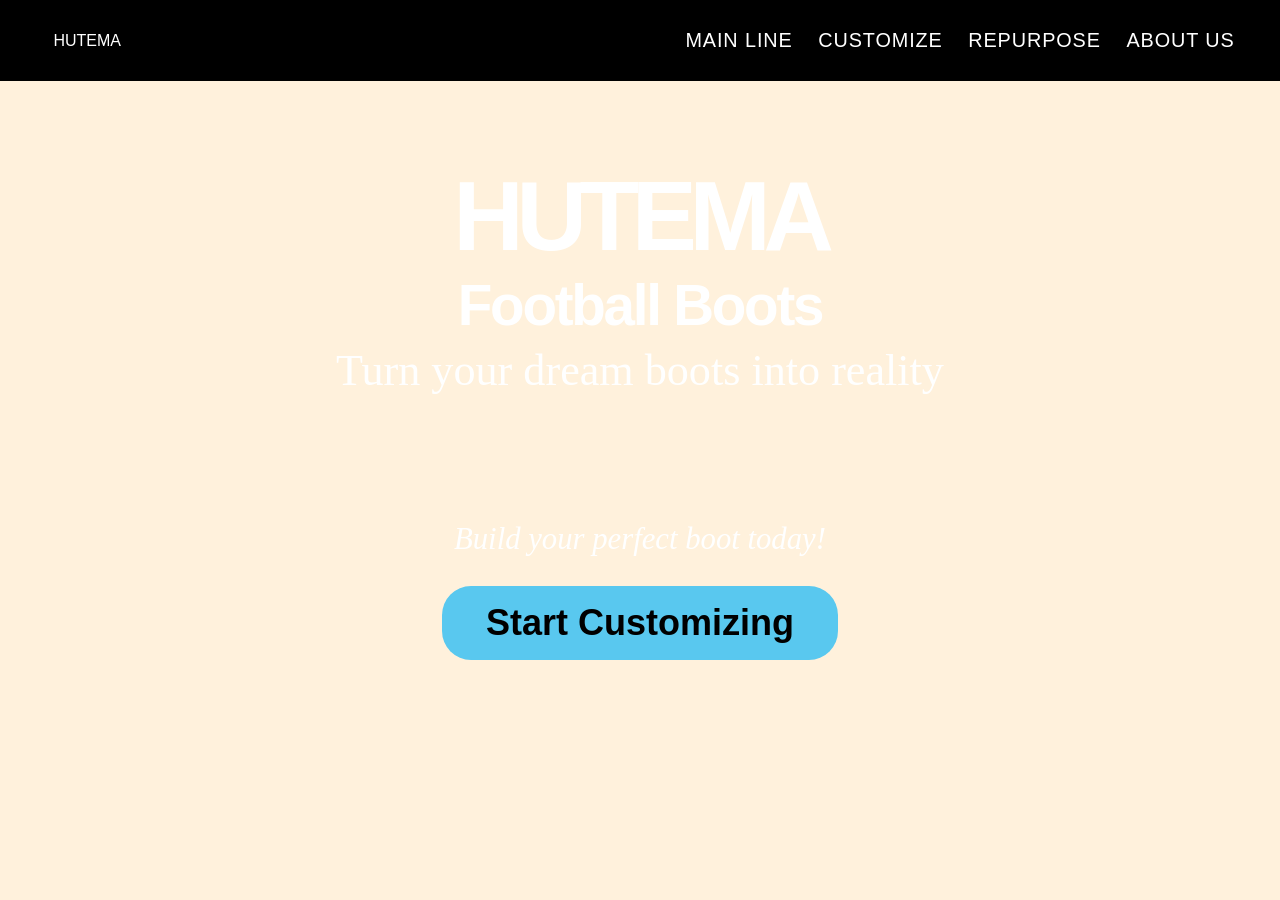
==== commit 4ac2b44e: "Update index.html" ====
--- a/index.html
+++ b/index.html
@@ -32,10 +32,10 @@
       <span class="hero-subtitle">Football Boots</span>
     </h1>
 
-    <p class="hero-tagline">Turn your dream boots into reality</p>
+    <p class="hero-tagline" style="color: white;">Turn your dream boots into reality</p>
 
     <div class="hero-action">
-      <p>Build your perfect boot today!</p>
+      <p style="color: white;">Build your perfect boot today!</p>
       <a class="start-button" href="customizer.html">Start Customizing</a>
     </div>
   </main>
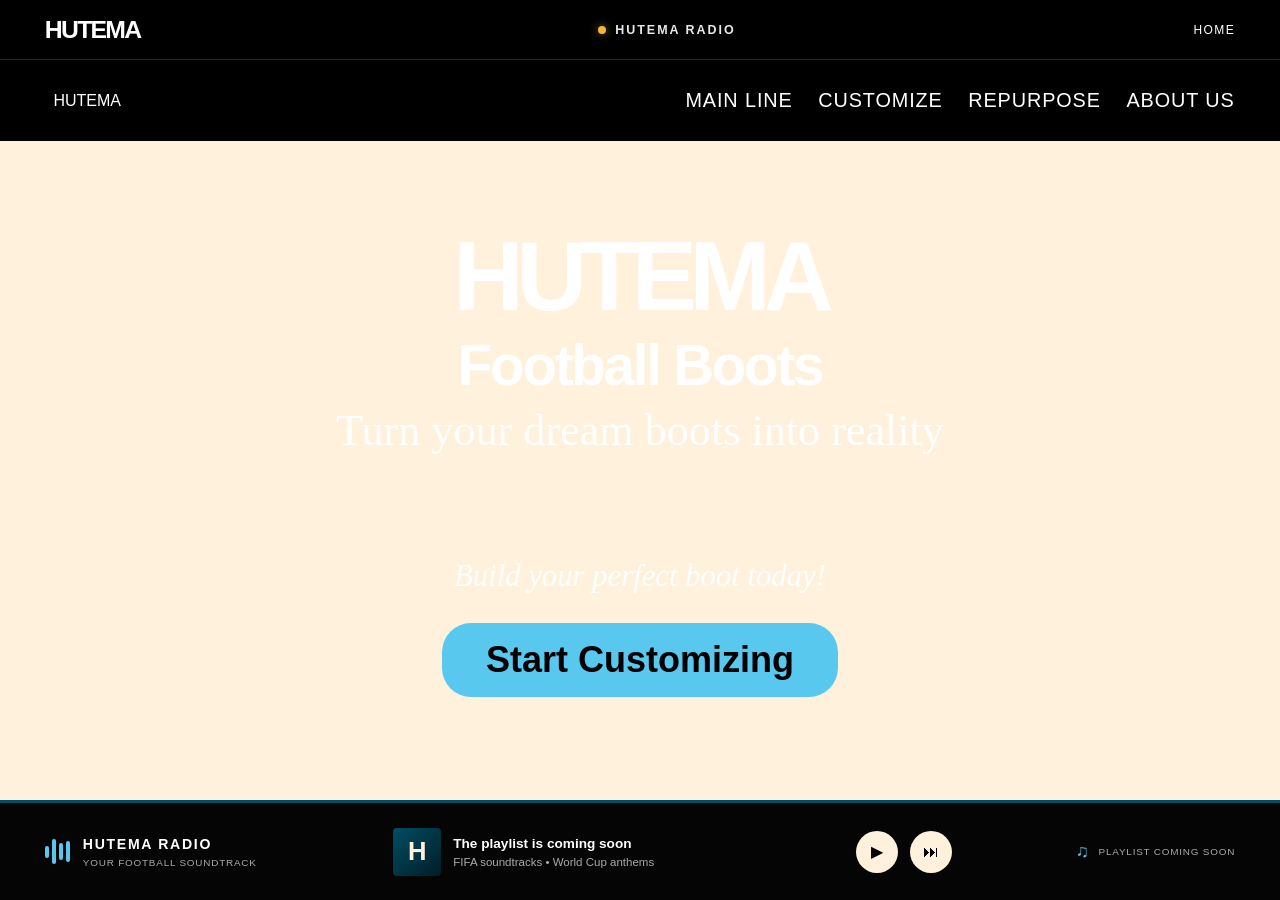
==== commit bf3a295f: "g" ====
--- a/index.html
+++ b/index.html
@@ -39,5 +39,6 @@
       <a class="start-button" href="customizer.html">Start Customizing</a>
     </div>
   </main>
+  <script src="radio-bridge.js"></script>
 </body>
 </html>
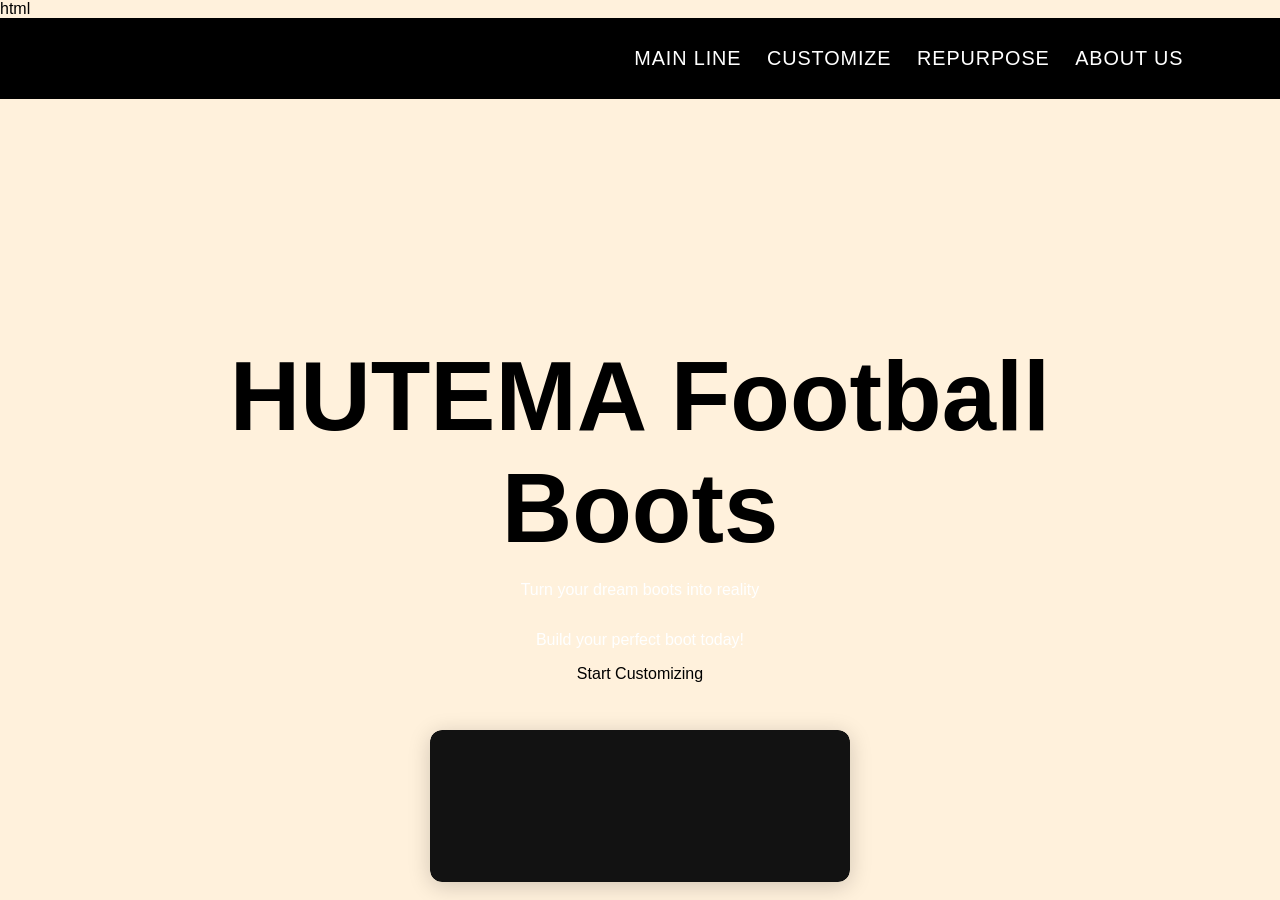
==== commit 96844b8c: "hg" ====
--- a/index.html
+++ b/index.html
@@ -8,19 +8,36 @@
   <link rel="stylesheet" href="styles.css">
 </head>
 <body class="home-page">
-  <header class="site-header">
-    <a class="logo" href="/" aria-label="Hutema home">
-      <span class="logo-mark"></span>
-      <span>HUTEMA</span>
+ html
+<header class="site-header">
+  <a class="logo" href="/" aria-label="Hutema home">
+    <span class="logo-mark"></span>
+    <span>HUTEMA</span>
+  </a>
+
+  <nav class="main-nav" aria-label="Main navigation">
+    <a href="main-line.html">Main Line</a>
+    <a href="customizer.html">Customize</a>
+    <a href="repurpose.html">Repurpose</a>
+    <a href="about.html">About Us</a>
+
+    <a class="nav-account" href="account.html" aria-label="Log in or create an account" title="Account">
+      <svg viewBox="0 0 24 24" aria-hidden="true">
+        <circle cx="12" cy="8" r="3.5"></circle>
+        <path d="M5 20c0-4 2.8-6.5 7-6.5s7 2.5 7 6.5"></path>
+      </svg>
     </a>
 
-    <nav class="main-nav">
-      <a href="main-line.html">Main Line</a>
-      <a href="customizer.html">Customize</a>
-      <a href="repurpose.html">Repurpose</a>
-      <a href="about.html">About Us</a>
-    </nav>
-  </header>
+    <a class="nav-cart" href="cart.html" aria-label="Shopping cart" title="Shopping cart">
+      <svg viewBox="0 0 24 24" aria-hidden="true">
+        <path d="M3 4h2l2.2 11.2a2 2 0 0 0 2 1.6h8.7a2 2 0 0 0 2-1.6L21 8H6"></path>
+        <circle cx="10" cy="20" r="1"></circle>
+        <circle cx="18" cy="20" r="1"></circle>
+      </svg>
+      <span class="cart-count" hidden>0</span>
+    </a>
+  </nav>
+</header>
 
   <video class="background-video" autoplay muted loop playsinline aria-hidden="true">
     <source src="assets/website_boomerang.mp4" type="video/mp4">
--- a/styles.css
+++ b/styles.css
@@ -93,524 +93,4 @@
 .home-hero h1 {
   max-width: 900px;
   margin: 0;
-  font-size: clamp(4rem, 7.7vw, 6.1rem);
-  line-height: 1.22;
-  letter-spacing: -0.075em;
-  font-weight: 900;
-}
-
-.home-hero h1 span {
-  display: block;
-  line-height: 0.98;
-}
-
-.hero-tagline {
-  margin: 7px 0 0;
-  font-family: "Times New Roman", Times, serif;
-  font-size: clamp(2rem, 3.45vw, 3rem);
-}
-
-.hero-action {
-  margin-top: clamp(85px, 14vh, 132px);
-}
-
-.hero-action p {
-  margin: 0 0 29px;
-  font-family: "Times New Roman", Times, serif;
-  font-size: clamp(1.7rem, 2.4vw, 2.3rem);
-  font-style: italic;
-}
-
-.start-button {
-  display: inline-block;
-  min-width: 390px;
-  padding: 16px 44px;
-  border-radius: 29px;
-  background: var(--blue);
-  font-size: clamp(1.55rem, 3.3vw, 2.25rem);
-  font-weight: 900;
-}
-
-.start-button:hover {
-  background: #2eb9ed;
-  transform: translateY(-2px);
-}
-
-/* Main Line, Repurpose, and About pages */
-.simple-page {
-  min-height: 100vh;
-  background: var(--cream);
-}
-
-.simple-content {
-  max-width: 900px;
-  margin: 0 auto;
-  padding: 12vh 8vw;
-  text-align: center;
-}
-
-.simple-content h1 {
-  margin: 0;
-  font-size: clamp(3.1rem, 7vw, 6.3rem);
-  letter-spacing: -0.07em;
-}
-
-.simple-content p {
-  max-width: 650px;
-  margin: 22px auto 0;
-  font-family: "Times New Roman", Times, serif;
-  font-size: clamp(1.5rem, 2.5vw, 2.2rem);
-  line-height: 1.25;
-}
-
-/* Customizer pages */
-.customizer-page {
-  min-height: 100vh;
-  background: var(--cream) !important;
-}
-
-.customizer-main {
-  padding: 22px 5.4vw 50px;
-}
-
-/* Upper and Soleplate tabs with animated underline */
-.config-tabs {
-  display: flex;
-  gap: clamp(35px, 6vw, 93px);
-  margin-bottom: 60px;
-  position: relative;
-}
-
-.config-tabs a {
-  position: relative;
-  padding-bottom: 10px;
-  font-size: clamp(2.5rem, 4.2vw, 3.35rem);
-  font-weight: 800;
-  letter-spacing: -0.065em;
-  transition: color 0.3s ease;
-}
-
-.config-tabs a.active {
-  color: var(--gold);
-}
-
-.config-tabs a::after {
-  content: "";
-  position: absolute;
-  bottom: 0;
-  left: 0;
-  width: 100%;
-  height: 4px;
-  background: var(--gold);
-  border-radius: 3px;
-  transform: scaleX(0);
-  transform-origin: left;
-}
-
-.config-tabs a.active::after {
-  transform: scaleX(1);
-  animation: tab-underline-in 0.3s ease both;
-}
-
-@keyframes tab-underline-in {
-  from {
-    transform: scaleX(0);
-  }
-  to {
-    transform: scaleX(1);
-  }
-}
-
-.customizer-layout {
-  display: grid;
-  grid-template-columns: 1fr 1fr 300px;
-  gap: 30px;
-  align-items: start;
-}
-
-.option-switcher {
-  width: min(100%, 312px);
-  display: grid;
-  grid-template-columns: 42px 1fr 42px;
-  align-items: center;
-  overflow: hidden;
-  border: 2px solid #111;
-  border-radius: 23px;
-  background: var(--teal);
-  color: white;
-}
-
-.option-switcher strong {
-  text-align: center;
-  font-size: 1.3rem;
-}
-
-.arrow-button {
-  height: 49px;
-  border: 0;
-  background: transparent;
-  color: white;
-  cursor: pointer;
-  font-size: 1.05rem;
-}
-
-.arrow-button:hover {
-  background: rgba(255, 255, 255, 0.13);
-}
-
-.option-description {
-  margin: 14px 0 17px;
-  font-size: 0.88rem;
-}
-
-.picture-grid {
-  display: grid;
-  grid-template-columns: repeat(3, 1fr);
-  gap: 12px;
-}
-
-.picture-card {
-  min-height: 145px;
-  display: flex;
-  flex-direction: column;
-  justify-content: space-between;
-  padding: 14px;
-  border: 3px solid transparent;
-  background: var(--teal);
-  color: white;
-  cursor: pointer;
-}
-
-.picture-card:hover,
-.picture-card.selected {
-  border-color: var(--gold);
-  background: #00637d;
-}
-
-.picture-card span {
-  align-self: center;
-  margin: auto;
-  text-align: center;
-  font-size: 0.82rem;
-  text-decoration: underline;
-  text-underline-offset: 3px;
-}
-
-.picture-card small {
-  color: #c7e8f2;
-  font-size: 0.62rem;
-}
-
-.boot-preview {
-  min-height: 430px;
-  display: flex;
-  flex-direction: column;
-  align-items: center;
-  justify-content: center;
-}
-
-.boot-image {
-  width: min(40vw, 470px);
-  height: auto;
-  object-fit: contain;
-}
-
-.boot-preview p {
-  margin: 34px 0 0;
-  color: #665d53;
-  font-size: 0.82rem;
-  font-weight: 700;
-  text-transform: uppercase;
-  letter-spacing: 0.09em;
-}
-
-/* Customization color picker */
-.color-picker-area {
-  margin-top: 24px;
-  padding-top: 20px;
-  border-top: 1px solid #ddd;
-}
-
-.color-picker-area label {
-  display: block;
-  margin-bottom: 12px;
-  font-weight: 600;
-  font-size: 0.95rem;
-}
-
-.color-value {
-  color: var(--teal);
-  font-weight: 700;
-}
-
-.color-swatches-grid {
-  display: flex;
-  flex-wrap: wrap;
-  gap: 10px;
-}
-
-.color-swatch {
-  width: 34px;
-  height: 34px;
-  border-radius: 50%;
-  border: 2px solid transparent;
-  outline: 1px solid #ccc;
-  cursor: pointer;
-  transition:
-    transform 0.15s ease,
-    border-color 0.15s ease,
-    box-shadow 0.15s ease;
-}
-
-.color-swatch:hover {
-  transform: scale(1.1);
-}
-
-.color-swatch.active {
-  border-color: #fff;
-  outline: 2px solid var(--black);
-  transform: scale(1.15);
-  box-shadow: 0 2px 6px rgba(0, 0, 0, 0.25);
-}
-
-/* Customization report */
-.customization-report {
-  width: 300px;
-  padding: 28px;
-  background: #fff;
-  border: 1px solid #ddd;
-  border-radius: 8px;
-  align-self: start;
-}
-
-.customization-report h2 {
-  margin-top: 0;
-  margin-bottom: 20px;
-}
-
-.customization-report h3 {
-  font-size: 12px;
-  letter-spacing: 1.5px;
-  margin-top: 20px;
-  margin-bottom: 12px;
-}
-
-.customization-report p {
-  margin: 8px 0;
-  line-height: 1.5;
-  font-size: 14px;
-}
-
-.customization-report strong {
-  font-weight: 600;
-}
-
-.report-divider {
-  height: 1px;
-  background: #ddd;
-  margin: 20px 0;
-}
-
-/* Upper customizer: match Soleplate styling */
-.site-header .logo {
-  color: #ffffff !important;
-  display: flex;
-  align-items: center;
-  gap: 8px;
-  flex-shrink: 0;
-}
-
-.customizer-main .customizer-layout {
-  align-items: start;
-}
-
-.custom-boot-card {
-  width: 300px;
-  padding: 28px;
-  background: #ffffff;
-  border: 1px solid #dddddd;
-  border-radius: 8px;
-  align-self: start;
-}
-
-.custom-boot-card h2 {
-  margin-top: 0;
-  margin-bottom: 20px;
-}
-
-.custom-boot-card h3 {
-  margin-top: 20px;
-  margin-bottom: 12px;
-  font-size: 12px;
-  letter-spacing: 1.5px;
-}
-
-.custom-boot-card p {
-  margin: 8px 0;
-  font-size: 14px;
-  line-height: 1.5;
-  overflow-wrap: anywhere;
-}
-
-.custom-boot-card hr {
-  border: 0;
-  border-top: 1px solid #dddddd;
-  margin: 20px 0;
-}
-
-/* Responsive layouts */
-@media (max-width: 1000px) {
-  .customizer-layout {
-    grid-template-columns: 1fr 1fr;
-  }
-
-  .customization-report,
-  .custom-boot-card {
-    grid-column: 1 / -1;
-    width: 100%;
-  }
-}
-
-@media (max-width: 760px) {
-  .site-header {
-    height: 72px;
-    padding: 8px 5%;
-    background: #000000 !important;
-  }
-
-  .brand-image {
-    width: 54px;
-    height: 52px;
-    filter: brightness(0) invert(1) !important;
-  }
-
-  .main-nav {
-    gap: 14px;
-    font-size: 0.72rem;
-  }
-
-  .main-nav a:nth-child(1),
-  .main-nav a:nth-child(3) {
-    display: none;
-  }
-
-  .home-hero {
-    min-height: calc(100vh - 72px);
-    padding-top: 80px;
-  }
-
-  .start-button {
-    min-width: 0;
-    padding: 15px 36px;
-  }
-
-  .customizer-main {
-    padding: 28px 6vw 36px;
-  }
-
-  .config-tabs {
-    margin-bottom: 36px;
-  }
-
-  .config-tabs a {
-    padding-bottom: 8px;
-  }
-
-  .customizer-layout {
-    grid-template-columns: 1fr;
-    gap: 30px;
-  }
-
-  .customization-report,
-  .custom-boot-card {
-    grid-column: auto;
-    width: 100%;
-  }
-
-  .picture-card {
-    min-height: 100px;
-    padding: 9px;
-  }
-
-  .boot-preview {
-    min-height: 260px;
-    order: -1;
-  }
-
-  .boot-image {
-    width: min(85vw, 430px);
-  }
-}
-
-/* Global logo visibility: white on every page */
-.site-header .brand-image,
-.logo .brand-image,
-.brand-image {
-  filter: brightness(0) invert(1) !important;
-  opacity: 1 !important;
-  visibility: visible !important;
-}
-
-/* Consistent header and navigation colors across all pages */
-.site-header {
-  background-color: #000000 !important;
-}
-
-.site-header .main-nav a {
-  color: #ffffff !important;
-}
-
-.site-header .main-nav a:hover,
-.site-header .main-nav a.current {
-  color: #cccccc !important;
-}
-
-/* Homepage background video */
-.home-page {
-  position: relative;
-  isolation: isolate;
-}
-
-.home-page .background-video {
-  position: absolute;
-  top: 81px;
-  left: 0;
-  width: 100%;
-  height: calc(100vh - 81px);
-  object-fit: cover;
-  object-position: center;
-  z-index: -1;
-  pointer-events: none;
-}
-
-/* Keep the homepage content above the video */
-.home-page .home-hero {
-  position: relative;
-  z-index: 1;
-  background: transparent;
-}
-
-/* Homepage heading: both lines white */
-.home-page .home-hero h1 {
-  color: #ffffff;
-}
-
-.home-page .home-hero h1 span {
-  color: #ffffff;
-}
-
-/* Make Football Boots smaller than HUTEMA */
-.home-page .home-hero h1 .hero-subtitle {
-  margin-top: 8px;
-  font-size: 0.58em;
-  line-height: 1.15;
-  letter-spacing: -0.04em;
-}
-
-@media (max-width: 700px) {
-  .home-page .background-video {
-    top: 72px;
-    height: calc(100vh - 72px);
-  }
-}
-
+  font-size: clamp(4rem, 7.7vw, 6.1rem);
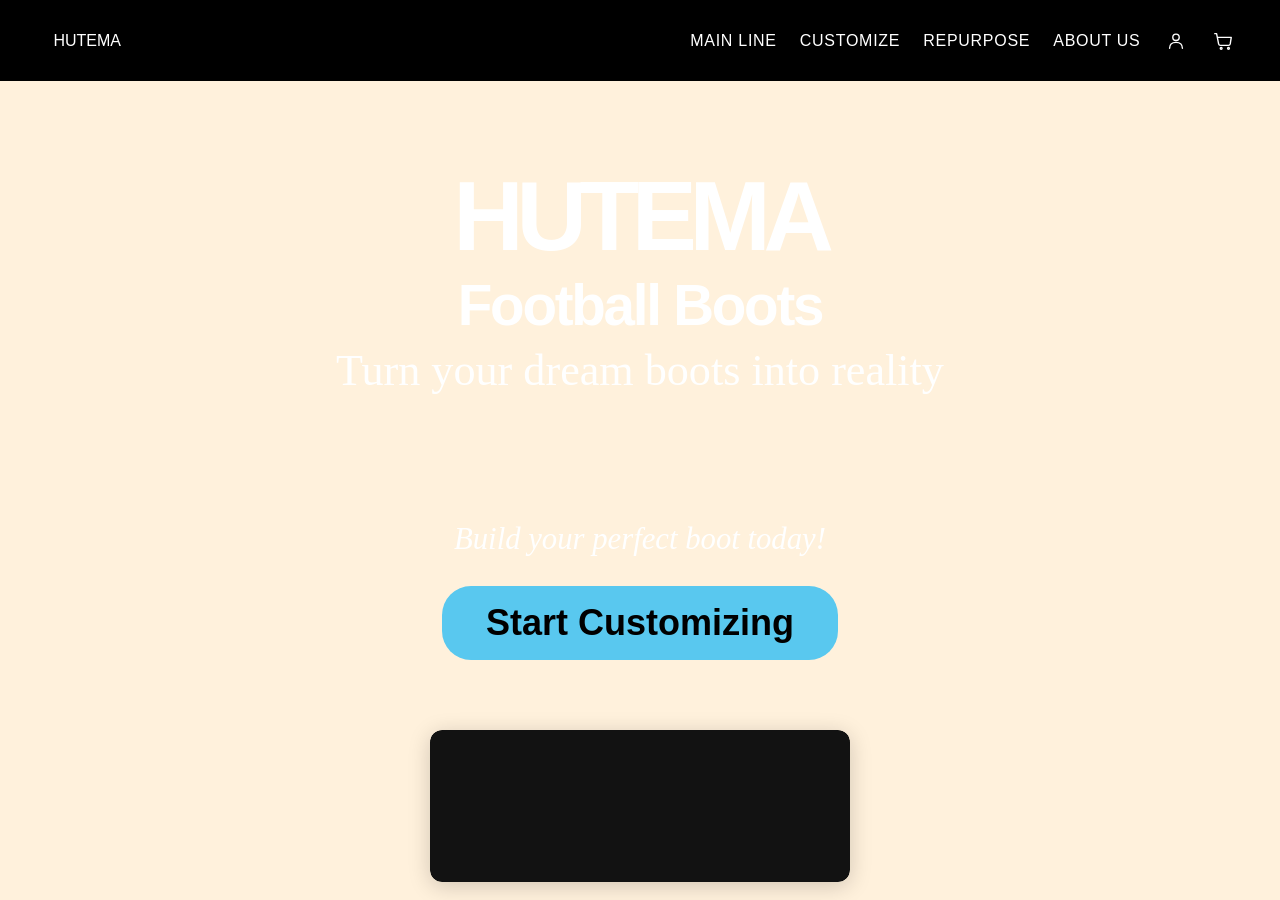
==== commit e69bfc83: "tyd" ====
--- a/index.html
+++ b/index.html
@@ -8,7 +8,7 @@
   <link rel="stylesheet" href="styles.css">
 </head>
 <body class="home-page">
- html
+
 <header class="site-header">
   <a class="logo" href="/" aria-label="Hutema home">
     <span class="logo-mark"></span>
@@ -21,23 +21,70 @@
     <a href="repurpose.html">Repurpose</a>
     <a href="about.html">About Us</a>
 
-    <a class="nav-account" href="account.html" aria-label="Log in or create an account" title="Account">
+    <button
+      class="nav-account"
+      id="account-toggle"
+      type="button"
+      aria-label="Open account menu"
+      aria-controls="account-dropdown"
+      aria-expanded="false"
+      title="Account"
+    >
       <svg viewBox="0 0 24 24" aria-hidden="true">
         <circle cx="12" cy="8" r="3.5"></circle>
         <path d="M5 20c0-4 2.8-6.5 7-6.5s7 2.5 7 6.5"></path>
       </svg>
-    </a>
+    </button>
 
-    <a class="nav-cart" href="cart.html" aria-label="Shopping cart" title="Shopping cart">
+    <a class="nav-cart" href="cart.html"
+       aria-label="Shopping cart" title="Shopping cart">
       <svg viewBox="0 0 24 24" aria-hidden="true">
         <path d="M3 4h2l2.2 11.2a2 2 0 0 0 2 1.6h8.7a2 2 0 0 0 2-1.6L21 8H6"></path>
         <circle cx="10" cy="20" r="1"></circle>
         <circle cx="18" cy="20" r="1"></circle>
       </svg>
-      <span class="cart-count" hidden>0</span>
     </a>
   </nav>
+
+  <aside
+    class="account-dropdown"
+    id="account-dropdown"
+    aria-labelledby="account-heading"
+    hidden
+  >
+    <section class="account-welcome">
+      <h2 id="account-heading">WELCOME TO HUTEMA</h2>
+      <p>
+        Sign in to access your account and keep your favorite boot designs
+        together.
+      </p>
+
+      <a class="account-action account-action-primary"
+         href="account.html?mode=login">
+        LOG IN
+      </a>
+    </section>
+
+    <hr class="account-divider">
+
+    <section class="account-register">
+      <h3>NEW TO HUTEMA?</h3>
+      <p>Create an account to save your custom boot designs.</p>
+
+      <a class="account-action account-action-secondary"
+         href="account.html?mode=signup">
+        CREATE ACCOUNT
+      </a>
+    </section>
+  </aside>
 </header>
+
+<aside
+  class="account-overlay"
+  id="account-overlay"
+  aria-label="Close account menu"
+  hidden
+></aside>
 
   <video class="background-video" autoplay muted loop playsinline aria-hidden="true">
     <source src="assets/website_boomerang.mp4" type="video/mp4">
@@ -56,6 +103,52 @@
       <a class="start-button" href="customizer.html">Start Customizing</a>
     </div>
   </main>
+
+<script>
+  (() => {
+    const toggle = document.getElementById("account-toggle");
+    const dropdown = document.getElementById("account-dropdown");
+    const overlay = document.getElementById("account-overlay");
+
+    if (!toggle || !dropdown || !overlay) return;
+
+    function openAccountMenu() {
+      dropdown.hidden = false;
+      overlay.hidden = false;
+      toggle.setAttribute("aria-expanded", "true");
+      toggle.setAttribute("aria-label", "Close account menu");
+    }
+
+    function closeAccountMenu() {
+      dropdown.hidden = true;
+      overlay.hidden = true;
+      toggle.setAttribute("aria-expanded", "false");
+      toggle.setAttribute("aria-label", "Open account menu");
+    }
+
+    toggle.addEventListener("click", () => {
+      if (dropdown.hidden) {
+        openAccountMenu();
+      } else {
+        closeAccountMenu();
+      }
+    });
+
+    overlay.addEventListener("click", closeAccountMenu);
+
+    document.addEventListener("keydown", (event) => {
+      if (event.key === "Escape" && !dropdown.hidden) {
+        closeAccountMenu();
+        toggle.focus();
+      }
+    });
+
+    dropdown.querySelectorAll("a").forEach((link) => {
+      link.addEventListener("click", closeAccountMenu);
+    });
+  })();
+</script>
+
   <script src="radio-bridge.js"></script>
 </body>
 </html>
--- a/styles.css
+++ b/styles.css
@@ -93,4 +93,774 @@
 .home-hero h1 {
   max-width: 900px;
   margin: 0;
-  font-size: clamp(4rem, 7.7vw, 6.1rem);+  font-size: clamp(4rem, 7.7vw, 6.1rem);
+  line-height: 1.22;
+  letter-spacing: -0.075em;
+  font-weight: 900;
+}
+
+.home-hero h1 span {
+  display: block;
+  line-height: 0.98;
+}
+
+.hero-tagline {
+  margin: 7px 0 0;
+  font-family: "Times New Roman", Times, serif;
+  font-size: clamp(2rem, 3.45vw, 3rem);
+}
+
+.hero-action {
+  margin-top: clamp(85px, 14vh, 132px);
+}
+
+.hero-action p {
+  margin: 0 0 29px;
+  font-family: "Times New Roman", Times, serif;
+  font-size: clamp(1.7rem, 2.4vw, 2.3rem);
+  font-style: italic;
+}
+
+.start-button {
+  display: inline-block;
+  min-width: 390px;
+  padding: 16px 44px;
+  border-radius: 29px;
+  background: var(--blue);
+  font-size: clamp(1.55rem, 3.3vw, 2.25rem);
+  font-weight: 900;
+}
+
+.start-button:hover {
+  background: #2eb9ed;
+  transform: translateY(-2px);
+}
+
+/* Main Line, Repurpose, and About pages */
+.simple-page {
+  min-height: 100vh;
+  background: var(--cream);
+}
+
+.simple-content {
+  max-width: 900px;
+  margin: 0 auto;
+  padding: 12vh 8vw;
+  text-align: center;
+}
+
+.simple-content h1 {
+  margin: 0;
+  font-size: clamp(3.1rem, 7vw, 6.3rem);
+  letter-spacing: -0.07em;
+}
+
+.simple-content p {
+  max-width: 650px;
+  margin: 22px auto 0;
+  font-family: "Times New Roman", Times, serif;
+  font-size: clamp(1.5rem, 2.5vw, 2.2rem);
+  line-height: 1.25;
+}
+
+/* Customizer pages */
+.customizer-page {
+  min-height: 100vh;
+  background: var(--cream) !important;
+}
+
+.customizer-main {
+  padding: 22px 5.4vw 50px;
+}
+
+/* Upper and Soleplate tabs with animated underline */
+.config-tabs {
+  display: flex;
+  gap: clamp(35px, 6vw, 93px);
+  margin-bottom: 60px;
+  position: relative;
+}
+
+.config-tabs a {
+  position: relative;
+  padding-bottom: 10px;
+  font-size: clamp(2.5rem, 4.2vw, 3.35rem);
+  font-weight: 800;
+  letter-spacing: -0.065em;
+  transition: color 0.3s ease;
+}
+
+.config-tabs a.active {
+  color: var(--gold);
+}
+
+.config-tabs a::after {
+  content: "";
+  position: absolute;
+  bottom: 0;
+  left: 0;
+  width: 100%;
+  height: 4px;
+  background: var(--gold);
+  border-radius: 3px;
+  transform: scaleX(0);
+  transform-origin: left;
+}
+
+.config-tabs a.active::after {
+  transform: scaleX(1);
+  animation: tab-underline-in 0.3s ease both;
+}
+
+@keyframes tab-underline-in {
+  from {
+    transform: scaleX(0);
+  }
+  to {
+    transform: scaleX(1);
+  }
+}
+
+.customizer-layout {
+  display: grid;
+  grid-template-columns: 1fr 1fr 300px;
+  gap: 30px;
+  align-items: start;
+}
+
+.option-switcher {
+  width: min(100%, 312px);
+  display: grid;
+  grid-template-columns: 42px 1fr 42px;
+  align-items: center;
+  overflow: hidden;
+  border: 2px solid #111;
+  border-radius: 23px;
+  background: var(--teal);
+  color: white;
+}
+
+.option-switcher strong {
+  text-align: center;
+  font-size: 1.3rem;
+}
+
+.arrow-button {
+  height: 49px;
+  border: 0;
+  background: transparent;
+  color: white;
+  cursor: pointer;
+  font-size: 1.05rem;
+}
+
+.arrow-button:hover {
+  background: rgba(255, 255, 255, 0.13);
+}
+
+.option-description {
+  margin: 14px 0 17px;
+  font-size: 0.88rem;
+}
+
+.picture-grid {
+  display: grid;
+  grid-template-columns: repeat(3, 1fr);
+  gap: 12px;
+}
+
+.picture-card {
+  min-height: 145px;
+  display: flex;
+  flex-direction: column;
+  justify-content: space-between;
+  padding: 14px;
+  border: 3px solid transparent;
+  background: var(--teal);
+  color: white;
+  cursor: pointer;
+}
+
+.picture-card:hover,
+.picture-card.selected {
+  border-color: var(--gold);
+  background: #00637d;
+}
+
+.picture-card span {
+  align-self: center;
+  margin: auto;
+  text-align: center;
+  font-size: 0.82rem;
+  text-decoration: underline;
+  text-underline-offset: 3px;
+}
+
+.picture-card small {
+  color: #c7e8f2;
+  font-size: 0.62rem;
+}
+
+.boot-preview {
+  min-height: 430px;
+  display: flex;
+  flex-direction: column;
+  align-items: center;
+  justify-content: center;
+}
+
+.boot-image {
+  width: min(40vw, 470px);
+  height: auto;
+  object-fit: contain;
+}
+
+.boot-preview p {
+  margin: 34px 0 0;
+  color: #665d53;
+  font-size: 0.82rem;
+  font-weight: 700;
+  text-transform: uppercase;
+  letter-spacing: 0.09em;
+}
+
+/* Customization color picker */
+.color-picker-area {
+  margin-top: 24px;
+  padding-top: 20px;
+  border-top: 1px solid #ddd;
+}
+
+.color-picker-area label {
+  display: block;
+  margin-bottom: 12px;
+  font-weight: 600;
+  font-size: 0.95rem;
+}
+
+.color-value {
+  color: var(--teal);
+  font-weight: 700;
+}
+
+.color-swatches-grid {
+  display: flex;
+  flex-wrap: wrap;
+  gap: 10px;
+}
+
+.color-swatch {
+  width: 34px;
+  height: 34px;
+  border-radius: 50%;
+  border: 2px solid transparent;
+  outline: 1px solid #ccc;
+  cursor: pointer;
+  transition:
+    transform 0.15s ease,
+    border-color 0.15s ease,
+    box-shadow 0.15s ease;
+}
+
+.color-swatch:hover {
+  transform: scale(1.1);
+}
+
+.color-swatch.active {
+  border-color: #fff;
+  outline: 2px solid var(--black);
+  transform: scale(1.15);
+  box-shadow: 0 2px 6px rgba(0, 0, 0, 0.25);
+}
+
+/* Customization report */
+.customization-report {
+  width: 300px;
+  padding: 28px;
+  background: #fff;
+  border: 1px solid #ddd;
+  border-radius: 8px;
+  align-self: start;
+}
+
+.customization-report h2 {
+  margin-top: 0;
+  margin-bottom: 20px;
+}
+
+.customization-report h3 {
+  font-size: 12px;
+  letter-spacing: 1.5px;
+  margin-top: 20px;
+  margin-bottom: 12px;
+}
+
+.customization-report p {
+  margin: 8px 0;
+  line-height: 1.5;
+  font-size: 14px;
+}
+
+.customization-report strong {
+  font-weight: 600;
+}
+
+.report-divider {
+  height: 1px;
+  background: #ddd;
+  margin: 20px 0;
+}
+
+/* Upper customizer: match Soleplate styling */
+.site-header .logo {
+  color: #ffffff !important;
+  display: flex;
+  align-items: center;
+  gap: 8px;
+  flex-shrink: 0;
+}
+
+.customizer-main .customizer-layout {
+  align-items: start;
+}
+
+.custom-boot-card {
+  width: 300px;
+  padding: 28px;
+  background: #ffffff;
+  border: 1px solid #dddddd;
+  border-radius: 8px;
+  align-self: start;
+}
+
+.custom-boot-card h2 {
+  margin-top: 0;
+  margin-bottom: 20px;
+}
+
+.custom-boot-card h3 {
+  margin-top: 20px;
+  margin-bottom: 12px;
+  font-size: 12px;
+  letter-spacing: 1.5px;
+}
+
+.custom-boot-card p {
+  margin: 8px 0;
+  font-size: 14px;
+  line-height: 1.5;
+  overflow-wrap: anywhere;
+}
+
+.custom-boot-card hr {
+  border: 0;
+  border-top: 1px solid #dddddd;
+  margin: 20px 0;
+}
+
+/* Responsive layouts */
+@media (max-width: 1000px) {
+  .customizer-layout {
+    grid-template-columns: 1fr 1fr;
+  }
+
+  .customization-report,
+  .custom-boot-card {
+    grid-column: 1 / -1;
+    width: 100%;
+  }
+}
+
+@media (max-width: 760px) {
+  .site-header {
+    height: 72px;
+    padding: 8px 5%;
+    background: #000000 !important;
+  }
+
+  .brand-image {
+    width: 54px;
+    height: 52px;
+    filter: brightness(0) invert(1) !important;
+  }
+
+  .main-nav {
+    gap: 14px;
+    font-size: 0.72rem;
+  }
+
+  .main-nav a:nth-child(1),
+  .main-nav a:nth-child(3) {
+    display: none;
+  }
+
+  .home-hero {
+    min-height: calc(100vh - 72px);
+    padding-top: 80px;
+  }
+
+  .start-button {
+    min-width: 0;
+    padding: 15px 36px;
+  }
+
+  .customizer-main {
+    padding: 28px 6vw 36px;
+  }
+
+  .config-tabs {
+    margin-bottom: 36px;
+  }
+
+  .config-tabs a {
+    padding-bottom: 8px;
+  }
+
+  .customizer-layout {
+    grid-template-columns: 1fr;
+    gap: 30px;
+  }
+
+  .customization-report,
+  .custom-boot-card {
+    grid-column: auto;
+    width: 100%;
+  }
+
+  .picture-card {
+    min-height: 100px;
+    padding: 9px;
+  }
+
+  .boot-preview {
+    min-height: 260px;
+    order: -1;
+  }
+
+  .boot-image {
+    width: min(85vw, 430px);
+  }
+}
+
+/* Global logo visibility: white on every page */
+.site-header .brand-image,
+.logo .brand-image,
+.brand-image {
+  filter: brightness(0) invert(1) !important;
+  opacity: 1 !important;
+  visibility: visible !important;
+}
+
+/* Consistent header and navigation colors across all pages */
+.site-header {
+  background-color: #000000 !important;
+}
+
+.site-header .main-nav a {
+  color: #ffffff !important;
+}
+
+.site-header .main-nav a:hover,
+.site-header .main-nav a.current {
+  color: #cccccc !important;
+}
+
+/* Homepage background video */
+.home-page {
+  position: relative;
+  isolation: isolate;
+}
+
+.home-page .background-video {
+  position: absolute;
+  top: 81px;
+  left: 0;
+  width: 100%;
+  height: calc(100vh - 81px);
+  object-fit: cover;
+  object-position: center;
+  z-index: -1;
+  pointer-events: none;
+}
+
+/* Keep the homepage content above the video */
+.home-page .home-hero {
+  position: relative;
+  z-index: 1;
+  background: transparent;
+}
+
+/* Homepage heading: both lines white */
+.home-page .home-hero h1 {
+  color: #ffffff;
+}
+
+.home-page .home-hero h1 span {
+  color: #ffffff;
+}
+
+/* Make Football Boots smaller than HUTEMA */
+.home-page .home-hero h1 .hero-subtitle {
+  margin-top: 8px;
+  font-size: 0.58em;
+  line-height: 1.15;
+  letter-spacing: -0.04em;
+}
+
+@media (max-width: 700px) {
+  .home-page .background-video {
+    top: 72px;
+    height: calc(100vh - 72px);
+  }
+}
+
+/* Soccer Ball Cursor - Cursors-4U */
+* {
+  cursor: url('https://cdn.cursors-4u.net/previews/soccer-ball-4-d9298d72-32.webp') 32 32, auto !important;
+}
+/* End Soccer Ball Cursor */
+
+/* Navigation refinements */
+.site-header {
+  width: 100%;
+  position: relative;
+  z-index: 10;
+}
+
+.main-nav {
+  gap: clamp(16px, 1.8vw, 28px);
+  font-size: clamp(0.88rem, 1.25vw, 1.12rem);
+}
+
+.site-header .main-nav .nav-account,
+.site-header .main-nav .nav-cart {
+  display: inline-flex;
+  align-items: center;
+  justify-content: center;
+  flex-shrink: 0;
+  width: 24px;
+  height: 30px;
+}
+
+.site-header .main-nav .nav-account svg,
+.site-header .main-nav .nav-cart svg {
+  display: block;
+  width: 22px;
+  height: 22px;
+  fill: none;
+  stroke: currentColor;
+  stroke-width: 1.6;
+  stroke-linecap: round;
+  stroke-linejoin: round;
+}
+
+.site-header .main-nav .nav-account:hover,
+.site-header .main-nav .nav-cart:hover {
+  color: #ccc !important;
+}
+
+@media (max-width: 760px) {
+  .site-header {
+    gap: 10px;
+  }
+
+  .main-nav {
+    gap: 12px;
+    font-size: 0.68rem;
+  }
+
+  .site-header .main-nav .nav-account,
+  .site-header .main-nav .nav-cart {
+    width: 20px;
+  }
+
+  .site-header .main-nav .nav-account svg,
+  .site-header .main-nav .nav-cart svg {
+    width: 19px;
+    height: 19px;
+  }
+}
+
+/* =========================================
+   HUTEMA ACCOUNT DROPDOWN
+   ========================================= */
+
+/* Keep the navigation above the dimmed page */
+.site-header {
+  position: relative;
+  z-index: 50;
+}
+
+/* Account icon button */
+.site-header .main-nav .nav-account {
+  display: inline-flex;
+  align-items: center;
+  justify-content: center;
+  flex-shrink: 0;
+  width: 24px;
+  height: 30px;
+  padding: 0;
+  border: 0;
+  background: transparent;
+  color: #fff;
+  cursor: pointer;
+}
+
+.site-header .main-nav .nav-account svg,
+.site-header .main-nav .nav-cart svg {
+  display: block;
+  width: 22px;
+  height: 22px;
+  fill: none;
+  stroke: currentColor;
+  stroke-width: 1.5;
+  stroke-linecap: round;
+  stroke-linejoin: round;
+}
+
+.site-header .main-nav .nav-account:hover,
+.site-header .main-nav .nav-cart:hover {
+  opacity: 0.7;
+}
+
+.site-header .main-nav .nav-account:focus-visible,
+.account-action:focus-visible {
+  outline: 2px solid #777;
+  outline-offset: 4px;
+}
+
+/* Dark overlay: the website remains visible underneath */
+.account-overlay {
+  position: fixed;
+  inset: 81px 0 0;
+  z-index: 40;
+  background: rgba(0, 0, 0, 0.48);
+}
+
+.account-overlay[hidden],
+.account-dropdown[hidden] {
+  display: none !important;
+}
+
+/* White dropdown panel */
+.account-dropdown {
+  position: absolute;
+  top: 100%;
+  right: 3.55%;
+  z-index: 60;
+  width: min(360px, calc(100vw - 24px));
+  padding: 28px;
+  box-sizing: border-box;
+  background: #fff;
+  color: #111;
+  box-shadow: 0 12px 35px rgba(0, 0, 0, 0.2);
+  font-family: Arial, Helvetica, sans-serif;
+  text-align: left;
+}
+
+/* Welcome and registration sections */
+.account-dropdown h2 {
+  margin: 0 0 14px;
+  font-size: 21px;
+  font-weight: 600;
+  line-height: 1.3;
+  letter-spacing: 0.02em;
+}
+
+.account-dropdown h3 {
+  margin: 0 0 10px;
+  font-size: 15px;
+  font-weight: 600;
+  letter-spacing: 0.04em;
+}
+
+.account-dropdown p {
+  margin: 0 0 22px;
+  color: #555;
+  font-size: 14px;
+  line-height: 1.6;
+  letter-spacing: normal;
+  text-transform: none;
+}
+
+.account-dropdown .account-action {
+  display: flex;
+  width: 100%;
+  min-height: 46px;
+  box-sizing: border-box;
+  align-items: center;
+  justify-content: center;
+  padding: 12px 16px;
+  font-size: 12px;
+  font-weight: 600;
+  letter-spacing: 0.1em;
+  text-align: center;
+  text-decoration: none;
+  transition: background 0.2s ease, color 0.2s ease;
+}
+
+.account-dropdown .account-action-primary {
+  border: 1px solid #111;
+  background: #111;
+  color: #fff;
+}
+
+.account-dropdown .account-action-primary:hover {
+  background: #333;
+}
+
+.account-dropdown .account-action-secondary {
+  border: 1px solid #111;
+  background: #fff;
+  color: #111;
+}
+
+.account-dropdown .account-action-secondary:hover {
+  background: #f0f0f0;
+}
+
+.account-dropdown .account-divider {
+  height: 1px;
+  margin: 26px 0;
+  border: 0;
+  background: #dedede;
+}
+
+/* Mobile layout */
+@media (max-width: 760px) {
+  .account-overlay {
+    inset: 72px 0 0;
+  }
+
+  .account-dropdown {
+    right: 0px;
+    width: min(360px, calc(100vw - 24px));
+    padding: 24px;
+  }
+
+@media (max-width: 760px) {
+  .account-dropdown {
+    right: 0;
+  }
+
+/* Final account panel positioning */
+.account-dropdown {
+  position: absolute !important;
+  top: 100% !important;
+  right: 0 !important;
+  left: auto !important;
+  width: 340px !important;
+  max-width: calc(100vw - 16px) !important;
+  margin: 0 !important;
+  box-sizing: border-box !important;
+}
+
+/* Mobile: keep the panel against the right edge */
+@media (max-width: 760px) {
+  .account-dropdown {
+    right: 0 !important;
+    left: auto !important;
+    width: min(340px, 100vw) !important;
+    max-width: 100vw !important;
+  }
+}
